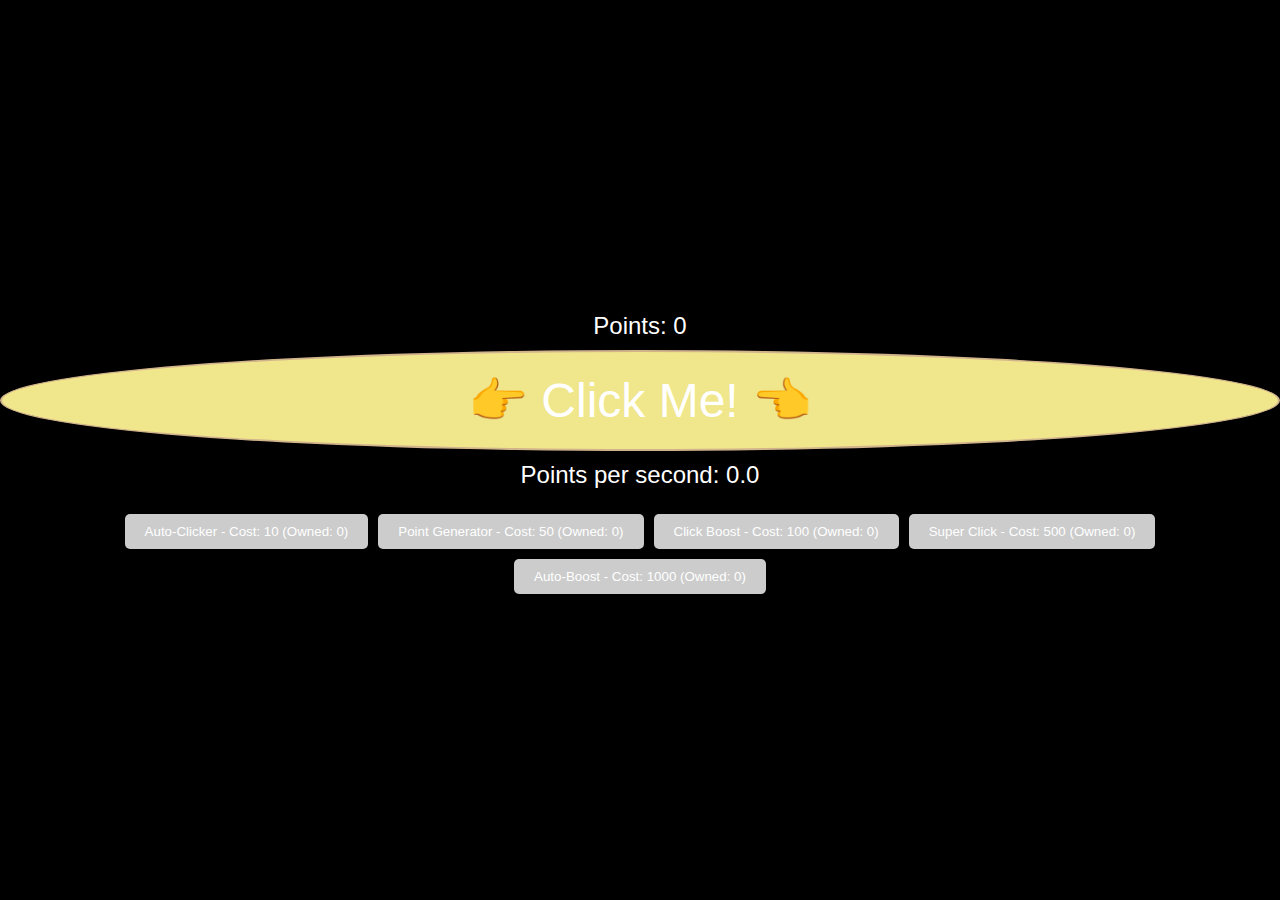
==== index.html @ abd7efcc "Update index.html" ====
<!DOCTYPE html>
<html lang="en">
<head>
    <meta charset="UTF-8">
    <meta name="viewport" content="width=device-width, initial-scale=1.0">
    <title>Button Clicker</title>
    <link rel="stylesheet" href="styles.css">
</head>
<body>
    <div id="game-container">
        <div id="score-display">Points: 0</div>
        <div id="button" onclick="clickButton()">👉 Click Me! 👈</div>
        <div id="per-second">Points per second: 0</div>
        <div id="upgrade-container"></div>
    </div>
    <script src="script.js"></script>
</body>
</html>
---- styles.css ----
body {
    margin: 0;
    padding: 0;
    font-family: 'Arial', sans-serif;
    background-color: black;
    color: white;
    display: flex;
    justify-content: center;
    align-items: center;
    height: 100vh;
    overflow: hidden;
}

#game-container {
    text-align: center;
}

#score-display, #per-second {
    font-size: 1.5rem;
    margin: 10px 0;
}

#button {
    font-size: 3rem;
    padding: 20px 40px;
    background-color: #f0e68c;
    border: 2px solid #d2b48c;
    border-radius: 50%;
    cursor: pointer;
    user-select: none;
    transition: transform 0.1s;
}

#button:active {
    transform: scale(0.95);
}

#upgrade-container {
    margin-top: 20px;
}

.upgrade-btn {
    display: inline-block;
    padding: 10px 20px;
    margin: 5px;
    background-color: #4CAF50;
    border: none;
    border-radius: 5px;
    color: white;
    cursor: pointer;
    transition: background-color 0.3s;
}

.upgrade-btn:hover {
    background-color: #45a049;
}

.upgrade-btn:disabled {
    background-color: #cccccc;
    cursor: not-allowed;
}

@media (max-width: 768px) {
    #button {
        font-size: 2rem;
        padding: 15px 30px;
    }

    #score-display, #per-second {
        font-size: 1.2rem;
    }

    .upgrade-btn {
        padding: 8px 15px;
        font-size: 0.9rem;
    }
}
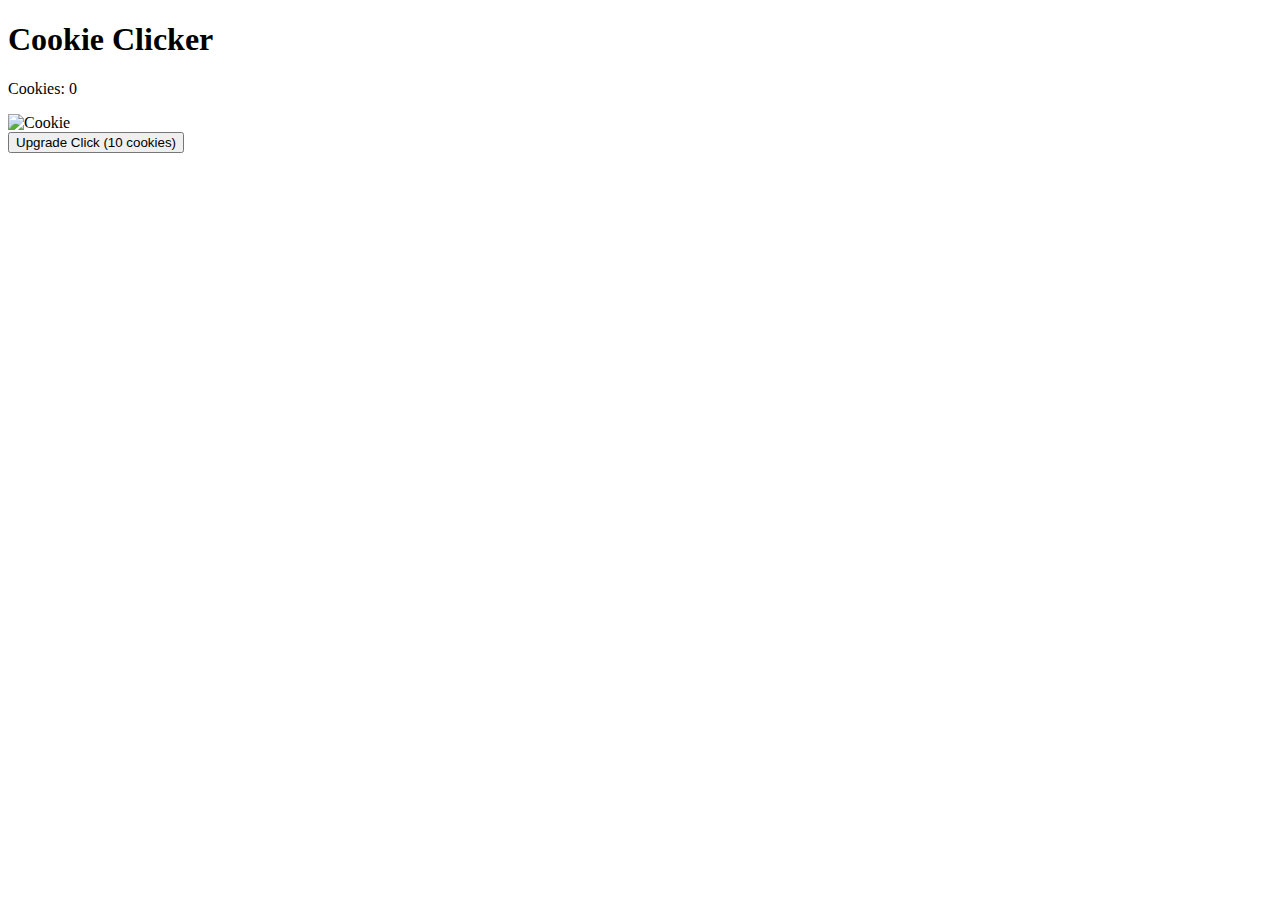
==== commit 0bb79d72: "Update index.html" ====
--- a/index.html
+++ b/index.html
@@ -2,17 +2,18 @@
 <html lang="en">
 <head>
     <meta charset="UTF-8">
-    <meta name="viewport" content="width=device-width, initial-scale=1.0">
-    <title>Button Clicker</title>
-    <link rel="stylesheet" href="styles.css">
+    <title>Cookie Clicker Concept</title>
+    <link rel="stylesheet" href="style.css">
 </head>
 <body>
-    <div id="game-container">
-        <div id="score-display">Points: 0</div>
-        <div id="button" onclick="clickButton()">👉 Click Me! 👈</div>
-        <div id="per-second">Points per second: 0</div>
-        <div id="upgrade-container"></div>
+    <div id="game">
+        <h1>Cookie Clicker</h1>
+        <p>Cookies: <span id="cookie-counter">0</span></p>
+        <img id="cookie" src="img/cookie.png" alt="Cookie" width="200">
+        <div id="store">
+            <button id="upgrade-click">Upgrade Click (10 cookies)</button>
+        </div>
     </div>
-    <script src="script.js"></script>
+    <script src="main.js"></script>
 </body>
 </html>
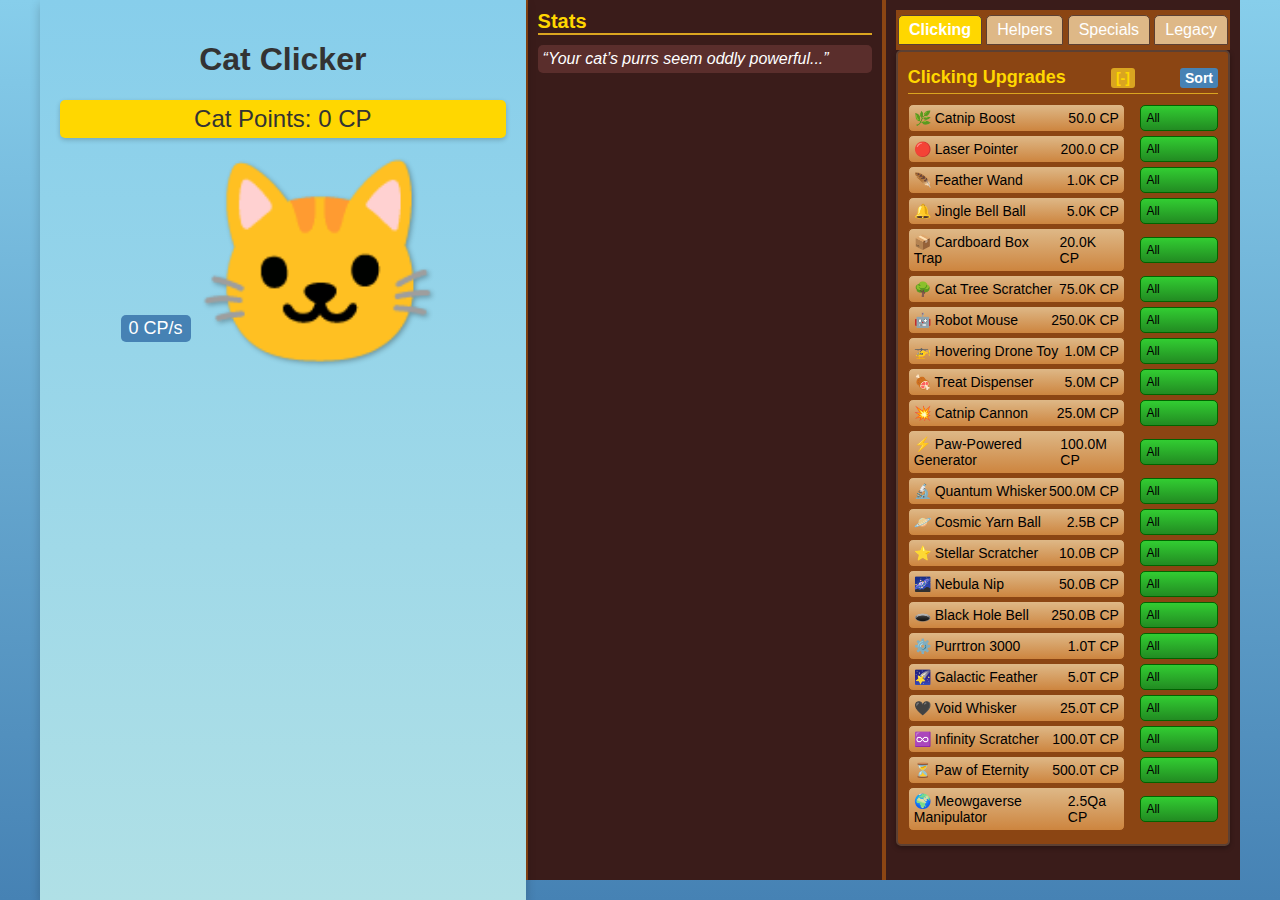
==== commit ec194dd8: "Update index.html" ====
--- a/index.html
+++ b/index.html
@@ -2,18 +2,633 @@
 <html lang="en">
 <head>
     <meta charset="UTF-8">
-    <title>Cookie Clicker Concept</title>
-    <link rel="stylesheet" href="style.css">
+    <meta name="viewport" content="width=device-width, initial-scale=1.0">
+    <title>Cat Clicker</title>
+    <style>
+        body {
+            font-family: 'Comic Sans MS', 'Chalkboard SE', 'Arial', sans-serif;
+            margin: 0;
+            padding: 0;
+            background: linear-gradient(to bottom, #87CEEB, #4682B4);
+            color: #333;
+            display: flex;
+            justify-content: center;
+            min-height: 100vh;
+            user-select: none;
+            -webkit-user-select: none;
+            -moz-user-select: none;
+            -ms-user-select: none;
+        }
+        #container {
+            display: flex;
+            max-width: 1200px;
+            width: 100%;
+            background: url('data:image/svg+xml;utf8,<svg xmlns="http://www.w3.org/2000/svg" viewBox="0 0 100 100"><line x1="0" y1="0" x2="0" y2="100" stroke="%23466D87" stroke-width="5"/><line x1="10" y1="0" x2="10" y2="100" stroke="%23466D87" stroke-width="5"/></svg>') repeat-y;
+            background-size: 20px;
+        }
+        #cat-area {
+            position: sticky;
+            top: 0;
+            width: 40%;
+            text-align: center;
+            padding: 20px;
+            background: linear-gradient(to bottom, #87CEEB, #B0E0E6);
+            box-shadow: 0 4px 10px rgba(0, 0, 0, 0.2);
+            z-index: 1;
+        }
+        #cat {
+            font-size: 200px;
+            cursor: pointer;
+            transition: transform 0.1s;
+            display: inline-block;
+            text-shadow: 2px 2px 5px rgba(0, 0, 0, 0.3);
+        }
+        #cat:active { transform: scale(0.95); }
+        #cp-counter {
+            font-size: 24px;
+            margin: 10px 0;
+            background: #FFD700;
+            padding: 5px 10px;
+            border-radius: 5px;
+            box-shadow: 0 2px 5px rgba(0, 0, 0, 0.2);
+        }
+        #cps-display {
+            font-size: 18px;
+            color: #fff;
+            background: #4682B4;
+            padding: 3px 8px;
+            border-radius: 5px;
+            display: inline-block;
+        }
+        #middle-section {
+            width: 30%;
+            padding: 10px;
+            background: #3A1C1A;
+            color: #fff;
+            border-left: 2px solid #8B4513;
+            border-right: 2px solid #8B4513;
+            height: calc(100vh - 40px);
+            overflow-y: auto;
+        }
+        #middle-section h2 {
+            font-size: 20px;
+            margin: 0 0 10px;
+            border-bottom: 2px solid #DAA520;
+            color: #FFD700;
+        }
+        #story-log {
+            font-style: italic;
+            margin-top: 10px;
+            background: #5A2E2C;
+            padding: 5px;
+            border-radius: 5px;
+        }
+        #panels {
+            width: 30%;
+            padding: 10px;
+            background: #3A1C1A;
+            color: #fff;
+            border-left: 2px solid #8B4513;
+            height: calc(100vh - 40px);
+            overflow-y: auto;
+        }
+        #tabs {
+            display: flex;
+            justify-content: space-around;
+            background: #8B4513;
+            padding: 5px 0;
+            position: sticky;
+            top: 0;
+            z-index: 2;
+        }
+        .tab {
+            padding: 5px 10px;
+            background: #DEB887;
+            border: 1px solid #5C4033;
+            border-radius: 5px 5px 0 0;
+            cursor: pointer;
+            transition: background 0.3s;
+            position: relative;
+        }
+        .tab:hover { background: #FFD700; }
+        .tab.active { background: #FFD700; font-weight: bold; }
+        .notification {
+            position: absolute;
+            top: -5px;
+            right: -5px;
+            width: 10px;
+            height: 10px;
+            background: red;
+            border-radius: 50%;
+            display: none;
+        }
+        .tab.has-notification .notification { display: block; }
+        .panel {
+            background: #8B4513;
+            border: 2px solid #5C4033;
+            border-radius: 5px;
+            padding: 10px;
+            margin-bottom: 10px;
+            box-shadow: 0 2px 5px rgba(0, 0, 0, 0.3);
+            display: block;
+        }
+        .panel.hidden { display: none; }
+        @media (max-width: 600px) {
+            .panel {
+                height: 150px; /* Match Legacy panel size on mobile */
+                overflow-y: auto;
+            }
+            button { font-size: 12px; } /* Smaller font for compact layout */
+            .upgrade-all-btn { font-size: 10px; } /* Smaller font for compact layout */
+            #cat { font-size: 150px; }
+            #container { flex-direction: column; }
+            #cat-area, #middle-section, #panels { width: 100%; height: auto; }
+            #tabs { flex-wrap: wrap; }
+            .tab { font-size: 12px; padding: 3px 5px; }
+        }
+        .panel h2 {
+            margin: 0 0 10px;
+            font-size: 18px;
+            color: #FFD700;
+            border-bottom: 1px solid #DAA520;
+            display: flex;
+            justify-content: space-between;
+            align-items: center;
+            position: sticky;
+            top: 40px; /* Adjust for tabs */
+            background: #8B4513;
+            padding: 5px 0;
+            z-index: 1;
+        }
+        .toggle-btn {
+            cursor: pointer;
+            background: #DAA520;
+            padding: 2px 5px;
+            border-radius: 3px;
+            font-size: 14px;
+        }
+        .sort-btn {
+            cursor: pointer;
+            background: #4682B4;
+            color: #fff;
+            padding: 2px 5px;
+            border-radius: 3px;
+            font-size: 14px;
+        }
+        .upgrade-row {
+            display: flex;
+            justify-content: space-between;
+            align-items: center;
+            margin: 3px 0;
+        }
+        button {
+            width: 70%;
+            padding: 5px;
+            background: linear-gradient(to bottom, #DEB887, #CD853F);
+            border: 1px solid #8B4513;
+            cursor: pointer;
+            font-size: 14px;
+            text-align: left;
+            border-radius: 5px;
+            display: flex;
+            justify-content: space-between;
+            transition: background 0.3s, border 0.3s;
+        }
+        button:hover { background: linear-gradient(to bottom, #FFD700, #DAA520); }
+        button:disabled {
+            background: #8B5F45;
+            cursor: not-allowed;
+            opacity: 0.6;
+        }
+        button.affordable { border: 2px solid #32CD32; }
+        .upgrade-all-btn {
+            width: 25%;
+            padding: 5px;
+            background: linear-gradient(to bottom, #32CD32, #228B22);
+            border: 1px solid #006400;
+            cursor: pointer;
+            font-size: 12px;
+            border-radius: 5px;
+            transition: background 0.3s;
+        }
+        .upgrade-all-btn:hover { background: linear-gradient(to bottom, #3CB371, #2E8B57); }
+        .upgrade-all-btn:disabled {
+            background: #556B2F;
+            cursor: not-allowed;
+            opacity: 0.6;
+        }
+    </style>
 </head>
 <body>
-    <div id="game">
-        <h1>Cookie Clicker</h1>
-        <p>Cookies: <span id="cookie-counter">0</span></p>
-        <img id="cookie" src="img/cookie.png" alt="Cookie" width="200">
-        <div id="store">
-            <button id="upgrade-click">Upgrade Click (10 cookies)</button>
+    <div id="container">
+        <div id="cat-area">
+            <h1>Cat Clicker</h1>
+            <div id="cp-counter">Cat Points: 0 CP</div>
+            <div id="cps-display">0 CP/s</div>
+            <span id="cat">🐱</span>
+        </div>
+        <div id="middle-section">
+            <h2>Stats</h2>
+            <div id="story-log">“Your cat’s purrs seem oddly powerful...”</div>
+        </div>
+        <div id="panels">
+            <div id="tabs">
+                <div class="tab active" onclick="showPanel('click-upgrades')">
+                    Clicking <span class="notification" id="click-notif"></span>
+                </div>
+                <div class="tab" onclick="showPanel('helpers')">
+                    Helpers <span class="notification" id="helper-notif"></span>
+                </div>
+                <div class="tab" onclick="showPanel('specials')">
+                    Specials <span class="notification" id="special-notif"></span>
+                </div>
+                <div class="tab" onclick="showPanel('legacy')">
+                    Legacy <span class="notification" id="legacy-notif"></span>
+                </div>
+            </div>
+            <div class="panel" id="click-upgrades">
+                <h2>Clicking Upgrades <span class="toggle-btn" onclick="toggleSection('click-upgrades')">[-]</span> <span class="sort-btn" onclick="sortClickUpgrades()">Sort</span></h2>
+                <div class="upgrade-list" id="click-upgrades-list">
+                    <!-- Populated by JS -->
+                </div>
+            </div>
+            <div class="panel hidden" id="helpers">
+                <h2>Cat Helpers <span class="toggle-btn" onclick="toggleSection('helpers')">[-]</span> <span class="sort-btn" onclick="sortHelpers()">Sort</span></h2>
+                <div class="upgrade-list" id="helpers-list">
+                    <!-- Populated by JS -->
+                </div>
+            </div>
+            <div class="panel hidden" id="specials">
+                <h2>Special Upgrades <span class="toggle-btn" onclick="toggleSection('specials')">[-]</span> <span class="sort-btn" onclick="sortSpecials()">Sort</span></h2>
+                <div class="upgrade-list" id="specials-list">
+                    <!-- Populated by JS -->
+                </div>
+            </div>
+            <div class="panel hidden" id="legacy">
+                <h2>Catnip Legacy</h2>
+                <button id="reset-btn">Reset (10K CP)</button>
+                <p id="breed-info">Breed: Tabby (+1% CP)</p>
+                <p id="reset-count">Resets: 0</p>
+            </div>
         </div>
     </div>
-    <script src="main.js"></script>
+
+    <script>
+        // Game State
+        let cp = 0, cpPerClick = 1, cpPerSecond = 0, resets = 0, legacyMultiplier = 1, breeds = ['Tabby'];
+        const colors = ['#000000', '#ff0000', '#00ff00', '#0000ff', '#ff00ff', '#00ffff', '#ffff00', '#ff8000', '#8000ff'];
+        const prefixes = [
+            { name: '', value: 1 },
+            { name: 'K', value: 1e3 },
+            { name: 'M', value: 1e6 },
+            { name: 'B', value: 1e9 },
+            { name: 'T', value: 1e12 },
+            { name: 'Qa', value: 1e15 },
+            { name: 'Qi', value: 1e18 },
+            { name: 'Sx', value: 1e21 },
+            { name: 'Sp', value: 1e24 },
+            { name: 'Oc', value: 1e27 },
+            { name: 'No', value: 1e30 },
+            { name: 'Dc', value: 1e33 },
+            { name: 'Ud', value: 1e36 },
+            { name: 'Dd', value: 1e39 },
+            { name: 'Td', value: 1e42 },
+            { name: 'Qad', value: 1e45 },
+            { name: 'Qid', value: 1e48 },
+            { name: 'Sxd', value: 1e51 },
+            { name: 'Spd', value: 1e54 },
+            { name: 'Ocd', value: 1e57 },
+            { name: 'Nod', value: 1e60 },
+            { name: 'Vg', value: 1e63 },
+            { name: 'Uvg', value: 1e66 },
+            { name: 'Dvg', value: 1e69 },
+            { name: 'Tvg', value: 1e72 },
+            { name: 'Qavg', value: 1e75 },
+            { name: 'Qivg', value: 1e78 },
+            { name: 'Sxvg', value: 1e81 },
+            { name: 'Spvg', value: 1e84 },
+            { name: 'Ocvg', value: 1e87 },
+            { name: 'Novg', value: 1e90 },
+            { name: 'Tng', value: 1e93 },
+            { name: 'Qatng', value: 1e96 },
+            { name: 'Qitng', value: 1e99 },
+            { name: 'Sxtng', value: 1e102 },
+            { name: 'Sptng', value: 1e105 },
+            { name: 'Octng', value: 1e108 },
+            { name: 'Notng', value: 1e111 },
+            { name: 'Cent', value: 1e114 },
+            { name: 'Decent', value: 1e117 },
+            { name: 'Novdec', value: 1e120 }
+        ];
+
+        // Data Structures with Initial Costs and Icons
+        const clickUpgrades = [
+            { name: 'Catnip Boost', baseCost: 50, cost: 50, boost: 1, owned: 0, icon: '🌿' },
+            { name: 'Laser Pointer', baseCost: 200, cost: 200, boost: 5, owned: 0, icon: '🔴' },
+            { name: 'Feather Wand', baseCost: 1000, cost: 1000, boost: 20, owned: 0, icon: '🪶' },
+            { name: 'Jingle Bell Ball', baseCost: 5000, cost: 5000, boost: 50, owned: 0, icon: '🔔' },
+            { name: 'Cardboard Box Trap', baseCost: 20000, cost: 20000, boost: 100, owned: 0, icon: '📦' },
+            { name: 'Cat Tree Scratcher', baseCost: 75000, cost: 75000, boost: 250, owned: 0, icon: '🌳' },
+            { name: 'Robot Mouse', baseCost: 250000, cost: 250000, boost: 500, owned: 0, icon: '🤖' },
+            { name: 'Hovering Drone Toy', baseCost: 1000000, cost: 1000000, boost: 1000, owned: 0, icon: '🚁' },
+            { name: 'Treat Dispenser', baseCost: 5000000, cost: 5000000, boost: 2500, owned: 0, icon: '🍖' },
+            { name: 'Catnip Cannon', baseCost: 25000000, cost: 25000000, boost: 10000, owned: 0, icon: '💥' },
+            { name: 'Paw-Powered Generator', baseCost: 100000000, cost: 100000000, boost: 50000, owned: 0, icon: '⚡' },
+            { name: 'Quantum Whisker', baseCost: 500000000, cost: 500000000, boost: 250000, owned: 0, icon: '🔬' },
+            { name: 'Cosmic Yarn Ball', baseCost: 2500000000, cost: 2500000000, boost: 1000000, owned: 0, icon: '🪐' },
+            { name: 'Stellar Scratcher', baseCost: 10000000000, cost: 10000000000, boost: 5000000, owned: 0, icon: '⭐' },
+            { name: 'Nebula Nip', baseCost: 50000000000, cost: 50000000000, boost: 25000000, owned: 0, icon: '🌌' },
+            { name: 'Black Hole Bell', baseCost: 250000000000, cost: 250000000000, boost: 100000000, owned: 0, icon: '🕳️' },
+            { name: 'Purrtron 3000', baseCost: 1000000000000, cost: 1000000000000, boost: 500000000, owned: 0, icon: '⚙️' },
+            { name: 'Galactic Feather', baseCost: 5000000000000, cost: 5000000000000, boost: 2500000000, owned: 0, icon: '🌠' },
+            { name: 'Void Whisker', baseCost: 25000000000000, cost: 25000000000000, boost: 10000000000, owned: 0, icon: '🖤' },
+            { name: 'Infinity Scratcher', baseCost: 100000000000000, cost: 100000000000000, boost: 50000000000, owned: 0, icon: '♾️' },
+            { name: 'Paw of Eternity', baseCost: 500000000000000, cost: 500000000000000, boost: 250000000000, owned: 0, icon: '⏳' },
+            { name: 'Meowgaverse Manipulator', baseCost: 2500000000000000, cost: 2500000000000000, boost: 1000000000000, owned: 0, icon: '🌍' }
+        ];
+        const helpers = [
+            { name: 'Kitten', baseCost: 100, cost: 100, cps: 1, owned: 0, icon: '🐾' },
+            { name: 'Stray Cat', baseCost: 500, cost: 500, cps: 5, owned: 0, icon: '🐱' },
+            { name: 'Cat Tower', baseCost: 2500, cost: 2500, cps: 25, owned: 0, icon: '🏰' },
+            { name: 'Cat Cafe', baseCost: 10000, cost: 10000, cps: 100, owned: 0, icon: '☕' },
+            { name: 'Feline Army', baseCost: 50000, cost: 50000, cps: 500, owned: 0, icon: '🐯' },
+            { name: 'Cat Shelter', baseCost: 200000, cost: 200000, cps: 2000, owned: 0, icon: '🏠' },
+            { name: 'Kitty Daycare', baseCost: 1000000, cost: 1000000, cps: 10000, owned: 0, icon: '🍼' },
+            { name: 'Catnip Farm', baseCost: 5000000, cost: 5000000, cps: 50000, owned: 0, icon: '🌾' },
+            { name: 'Feline Metropolis', baseCost: 25000000, cost: 25000000, cps: 250000, owned: 0, icon: '🏙️' },
+            { name: 'Cat Planet', baseCost: 100000000, cost: 100000000, cps: 1000000, owned: 0, icon: '🪐' },
+            { name: 'Cat Moon Base', baseCost: 500000000, cost: 500000000, cps: 5000000, owned: 0, icon: '🌙' },
+            { name: 'Interstellar Cat Fleet', baseCost: 2500000000, cost: 2500000000, cps: 25000000, owned: 0, icon: '🚀' },
+            { name: 'Galactic Cat Empire', baseCost: 10000000000, cost: 10000000000, cps: 100000000, owned: 0, icon: '👑' },
+            { name: 'Multiverse Cat Nexus', baseCost: 50000000000, cost: 50000000000, cps: 500000000, owned: 0, icon: '🌐' },
+            { name: 'Omnipotent Cat God', baseCost: 250000000000, cost: 250000000000, cps: 2500000000, owned: 0, icon: '🙏' },
+            { name: 'Quantum Cat Colony', baseCost: 1000000000000, cost: 1000000000000, cps: 10000000000, owned: 0, icon: '🔬' },
+            { name: 'Paw Nebula', baseCost: 5000000000000, cost: 5000000000000, cps: 50000000000, owned: 0, icon: '🌌' },
+            { name: 'Eternal Cat Void', baseCost: 25000000000000, cost: 25000000000000, cps: 250000000000, owned: 0, icon: '🖤' },
+            { name: 'Cosmic Cat Hierarchy', baseCost: 100000000000000, cost: 100000000000000, cps: 1000000000000, owned: 0, icon: '🌟' },
+            { name: 'Omni-Meow Overlords', baseCost: 500000000000000, cost: 500000000000000, cps: 5000000000000, owned: 0, icon: '👽' },
+            { name: 'Purrfinity Guardians', baseCost: 2500000000000000, cost: 2500000000000000, cps: 25000000000000, owned: 0, icon: '🛡️' },
+            { name: 'Clawsome Legion', baseCost: 10000000000000000, cost: 10000000000000000, cps: 100000000000000, owned: 0, icon: '⚔️' },
+            { name: 'Meowgaverse Monarchs', baseCost: 50000000000000000, cost: 50000000000000000, cps: 500000000000000, owned: 0, icon: '👑' },
+            { name: 'Felinefinity Sentinels', baseCost: 250000000000000000, cost: 250000000000000000, cps: 2500000000000000, owned: 0, icon: '🛡️' },
+            { name: 'Pawtacular Titans', baseCost: 1000000000000000000, cost: 1000000000000000000, cps: 10000000000000000, owned: 0, icon: '💪' }
+        ];
+        const specials = [
+            { name: 'Purr Multiplier', baseCost: 10000, cost: 10000, effect: () => legacyMultiplier *= 2, once: true, owned: false, icon: '🐾' },
+            { name: 'Whisker Luck', baseCost: 25000, cost: 25000, effect: () => Math.random() < 0.05 && (cp += cpPerClick * 2), once: false, owned: false, icon: '🍀' },
+            { name: 'Catnip Frenzy', baseCost: 100000, cost: 100000, effect: () => { let boost = setInterval(() => cp += cpPerClick * 10, 100); setTimeout(() => clearInterval(boost), 30000); }, once: true, owned: false, icon: '🌿' },
+            { name: 'Feline Aura', baseCost: 50000, cost: 50000, effect: () => cpPerSecond *= 1.1, once: true, owned: false, icon: '✨' },
+            { name: 'Nine Lives', baseCost: 250000, cost: 250000, effect: () => Math.random() < 0.01 && (cp += cpPerClick * 8), once: false, owned: false, icon: '💖' },
+            { name: 'Cat Whisperer', baseCost: 1000000, cost: 1000000, effect: () => cpPerClick += cpPerSecond * 0.5, once: true, owned: false, icon: '👂' },
+            { name: 'Paw-some Efficiency', baseCost: 5000000, cost: 5000000, effect: () => cpPerSecond *= 1.25, once: true, owned: false, icon: '⚡' },
+            { name: 'Golden Fur', baseCost: 10000000, cost: 10000000, effect: () => Math.random() < 0.001 && (cp += cpPerSecond * 3600), once: false, owned: false, icon: '🏆' },
+            { name: 'Hyper Purr', baseCost: 50000000, cost: 50000000, effect: () => { let boost = setInterval(() => cp += cpPerSecond * 2, 1000); setTimeout(() => clearInterval(boost), 60000); }, once: true, owned: false, icon: '🚀' },
+            { name: 'Temporal Catnip', baseCost: 250000000, cost: 250000000, effect: () => { let boost = setInterval(() => cp += cpPerSecond, 1000); setTimeout(() => clearInterval(boost), 600000); }, once: true, owned: false, icon: '⏳' },
+            { name: 'Quantum Paws', baseCost: 1000000000, cost: 1000000000, effect: () => Math.random() < 0.02 && (cp += cpPerSecond * 10), once: false, owned: false, icon: '🔬' },
+            { name: 'Celestial Claws', baseCost: 5000000000, cost: 5000000000, effect: () => cpPerClick *= 1.5, once: true, owned: false, icon: '🌟' },
+            { name: 'Omniversal Meow', baseCost: 25000000000, cost: 25000000000, effect: () => Math.random() < 0.0001 && (cp += cpPerClick * 999), once: false, owned: false, icon: '🌌' },
+            { name: 'Purrfect Harmony', baseCost: 100000000000, cost: 100000000000, effect: () => cpPerSecond *= 1 + (helpers.reduce((a, h) => a + h.owned, 0) * 0.0015), once: true, owned: false, icon: '🎶' },
+            { name: 'Claw of Destiny', baseCost: 500000000000, cost: 500000000000, effect: () => { let boost = setInterval(() => cp += cpPerClick * 4, 100); setTimeout(() => clearInterval(boost), 60000); }, once: true, owned: false, icon: '⚔️' }
+        ];
+        const breedBonuses = {
+            'Tabby': () => legacyMultiplier *= 1.01,
+            'Siamese': () => cpPerClick *= 1.02,
+            'Persian': () => cpPerSecond *= 1.03,
+            'Maine Coon': () => Math.random() < 0.05 && (cp += cpPerSecond * 3600),
+            'Sphynx': () => Math.random() < 0.01 && (cp += cpPerClick),
+            'Bengal': () => cpPerClick *= 1.1,
+            'Ragdoll': () => cpPerSecond *= 1 + (helpers.reduce((a, h) => a + h.owned, 0) * 0.0002),
+            'Abyssinian': () => clickUpgrades.forEach(u => u.cost *= 0.99),
+            'Scottish Fold': () => legacyMultiplier *= 1.05,
+            'Norwegian Forest': () => legacyMultiplier *= 1 + (resets * 0.03)
+        };
+
+        // DOM Elements
+        const cat = document.getElementById('cat');
+        const cpCounter = document.getElementById('cp-counter');
+        const cpsDisplay = document.getElementById('cps-display');
+        const storyLog = document.getElementById('story-log');
+        const clickPanel = document.getElementById('click-upgrades');
+        const helperPanel = document.getElementById('helpers');
+        const specialPanel = document.getElementById('specials');
+        const resetBtn = document.getElementById('reset-btn');
+        const breedInfo = document.getElementById('breed-info');
+        const resetCount = document.getElementById('reset-count');
+        const clickUpgradesList = document.getElementById('click-upgrades-list');
+        const helpersList = document.getElementById('helpers-list');
+        const specialsList = document.getElementById('specials-list');
+        const clickNotif = document.getElementById('click-notif');
+        const helperNotif = document.getElementById('helper-notif');
+        const specialNotif = document.getElementById('special-notif');
+        const legacyNotif = document.getElementById('legacy-notif');
+
+        // Functions
+        function formatCP(num) {
+            for (let i = prefixes.length - 1; i >= 0; i--) {
+                if (num >= prefixes[i].value) {
+                    return (num / prefixes[i].value).toFixed(1) + prefixes[i].name;
+                }
+            }
+            return num.toFixed(0);
+        }
+
+        function updateNotifications() {
+            const hasClickUpgrade = clickUpgrades.some(u => cp >= u.cost && u.owned < 100); // Cap at 100 for balance
+            const hasHelper = helpers.some(h => cp >= h.cost && h.owned < 100); // Cap at 100 for balance
+            const hasSpecial = specials.some(s => cp >= s.cost && (!s.once || !s.owned));
+            const canReset = cp >= (10000 * Math.pow(10, resets)); // Updated reset cost
+            clickPanel.classList.toggle('has-notification', hasClickUpgrade);
+            helperPanel.classList.toggle('has-notification', hasHelper);
+            specialPanel.classList.toggle('has-notification', hasSpecial);
+            legacyPanel.classList.toggle('has-notification', canReset);
+        }
+
+        function updateDisplay() {
+            cpCounter.textContent = `Cat Points: ${formatCP(cp)} CP`;
+            cpsDisplay.textContent = `${formatCP(cpPerSecond)} CP/s`;
+            resetBtn.textContent = `Reset (${formatCP(10000 * Math.pow(10, resets))} CP)`; // Updated reset cost
+            resetCount.textContent = `Resets: ${resets}`;
+            breedInfo.textContent = `Breed: ${breeds[breeds.length - 1]} (${breeds.length > 1 ? '+Unique Bonus' : '+1% CP'})`;
+            cat.style.color = colors[resets % colors.length];
+            populatePanels();
+            updateNotifications();
+        }
+
+        function populatePanels() {
+            clickUpgradesList.innerHTML = clickUpgrades.map(u =>
+                `<div class="upgrade-row"><button class="${cp >= u.cost ? 'affordable' : ''}" onclick="buyClickUpgrade('${u.name}')">${u.icon} ${u.name} <span>${formatCP(u.cost)} CP</span></button>` +
+                `<button class="upgrade-all-btn" onclick="buyAllClickUpgrade('${u.name}')">All</button></div>`
+            ).join('');
+            helpersList.innerHTML = helpers.map(h =>
+                `<div class="upgrade-row"><button class="${cp >= h.cost ? 'affordable' : ''}" onclick="buyHelper('${h.name}')">${h.icon} ${h.name} <span>${formatCP(h.cost)} CP</span></button>` +
+                `<button class="upgrade-all-btn" onclick="buyAllHelper('${h.name}')">All</button></div>`
+            ).join('');
+            specialsList.innerHTML = specials.map(s =>
+                `<div class="upgrade-row"><button class="${cp >= s.cost ? 'affordable' : ''}" onclick="buySpecial('${s.name}')" ${s.owned && s.once ? 'disabled' : ''}>${s.icon} ${s.name} <span>${formatCP(s.cost)} CP</span></button>` +
+                `<button class="upgrade-all-btn" onclick="buyAllSpecial('${s.name}')" ${s.owned && s.once ? 'disabled' : ''}>All</button></div>`
+            ).join('');
+        }
+
+        function buyClickUpgrade(name) {
+            const upgrade = clickUpgrades.find(u => u.name === name);
+            if (cp >= upgrade.cost) {
+                cp -= upgrade.cost;
+                cpPerClick += upgrade.boost;
+                upgrade.owned++;
+                upgrade.cost = upgrade.baseCost * Math.pow(1.15, upgrade.owned);
+                updateDisplay();
+            }
+        }
+
+        function buyAllClickUpgrade(name) {
+            const upgrade = clickUpgrades.find(u => u.name === name);
+            let count = 0;
+            while (cp >= upgrade.cost && count < 100 - upgrade.owned) { // Cap at 100
+                cp -= upgrade.cost;
+                cpPerClick += upgrade.boost;
+                upgrade.owned++;
+                upgrade.cost = upgrade.baseCost * Math.pow(1.15, upgrade.owned);
+                count++;
+            }
+            if (count > 0) updateDisplay();
+        }
+
+        function buyHelper(name) {
+            const helper = helpers.find(h => h.name === name);
+            if (cp >= helper.cost) {
+                cp -= helper.cost;
+                cpPerSecond += helper.cps;
+                helper.owned++;
+                helper.cost = helper.baseCost * Math.pow(1.15, helper.owned);
+                updateDisplay();
+            }
+        }
+
+        function buyAllHelper(name) {
+            const helper = helpers.find(h => h.name === name);
+            let count = 0;
+            while (cp >= helper.cost && count < 100 - helper.owned) { // Cap at 100
+                cp -= helper.cost;
+                cpPerSecond += helper.cps;
+                helper.owned++;
+                helper.cost = helper.baseCost * Math.pow(1.15, helper.owned);
+                count++;
+            }
+            if (count > 0) updateDisplay();
+        }
+
+        function buySpecial(name) {
+            const special = specials.find(s => s.name === name);
+            if (cp >= special.cost && (!special.once || !special.owned)) {
+                cp -= special.cost;
+                special.effect();
+                special.owned = true;
+                special.cost = special.baseCost * Math.pow(1.15, special.owned ? 1 : 0);
+                updateDisplay();
+            }
+        }
+
+        function buyAllSpecial(name) {
+            const special = specials.find(s => s.name === name);
+            let count = 0;
+            while (cp >= special.cost && (!special.once || !special.owned)) {
+                cp -= special.cost;
+                special.effect();
+                special.owned = true;
+                special.cost = special.baseCost * Math.pow(1.15, special.owned ? 1 : 0);
+                count++;
+                if (special.once) break;
+            }
+            if (count > 0) updateDisplay();
+        }
+
+        function resetGame() {
+            const resetCost = 10000 * Math.pow(10, resets); // Increased difficulty
+            if (cp >= resetCost) {
+                const cpBeforeReset = cp;
+                resets++;
+                cp = 0;
+                cpPerClick = 1;
+                cpPerSecond = 0;
+                clickUpgrades.forEach(u => { u.owned = 0; u.cost = u.baseCost; });
+                helpers.forEach(h => { h.owned = 0; h.cost = h.baseCost; });
+                specials.forEach(s => { s.owned = false; s.cost = s.baseCost; });
+                legacyMultiplier *= 1 + (cpBeforeReset / 10000 * 0.01);
+                const newBreed = resets === 1 ? 'Siamese' : resets === 2 ? 'Persian' : resets === 3 ? 'Maine Coon' :
+                                resets === 4 ? 'Sphynx' : resets === 5 ? 'Bengal' : resets === 6 ? 'Ragdoll' :
+                                resets === 7 ? 'Abyssinian' : resets === 8 ? 'Scottish Fold' : resets === 9 ? 'Norwegian Forest' : `Cosmic Cat ${resets}`;
+                breeds.push(newBreed);
+                Object.values(breedBonuses).forEach(b => b());
+                updateStory();
+                updateDisplay();
+            }
+        }
+
+        function updateStory() {
+            if (resets === 0) storyLog.textContent = '“Your cat’s purrs seem oddly powerful...”';
+            else if (resets <= 5) storyLog.textContent = '“Your cats reveal a cosmic destiny...”';
+            else if (resets <= 20) storyLog.textContent = '“The Catnip Nexus calls across galaxies...”';
+            else if (resets <= 50) storyLog.textContent = '“The Dog Dimension falls to your feline might...”';
+            else if (resets <= 100) storyLog.textContent = '“Void Mice tremble before your multiverse empire...”';
+            else storyLog.textContent = '“Purrfinity achieved—reality bends to your cats’ will!”';
+        }
+
+        // Navigation Functions
+        function toggleSection(sectionId) {
+            const panel = document.getElementById(sectionId);
+            const list = panel.querySelector('.upgrade-list');
+            const toggleBtn = panel.querySelector('.toggle-btn');
+            if (list.style.display === 'none') {
+                list.style.display = 'block';
+                toggleBtn.textContent = '[-]';
+            } else {
+                list.style.display = 'none';
+                toggleBtn.textContent = '[+]';
+            }
+        }
+
+        function showPanel(panelId) {
+            const panels = document.querySelectorAll('.panel');
+            const tabs = document.querySelectorAll('.tab');
+            panels.forEach(panel => panel.classList.add('hidden'));
+            tabs.forEach(tab => tab.classList.remove('active'));
+            document.getElementById(panelId).classList.remove('hidden');
+            document.querySelector(`.tab[onclick="showPanel('${panelId}')"]`).classList.add('active');
+            document.getElementById(panelId).scrollIntoView({ behavior: 'smooth' });
+        }
+
+        function sortClickUpgrades() {
+            clickUpgrades.sort((a, b) => a.cost - b.cost);
+            updateDisplay();
+        }
+
+        function sortHelpers() {
+            helpers.sort((a, b) => a.cost - b.cost);
+            updateDisplay();
+        }
+
+        function sortSpecials() {
+            specials.sort((a, b) => a.cost - b.cost);
+            updateDisplay();
+        }
+
+        // Event Listeners
+        cat.addEventListener('click', () => {
+            cp += cpPerClick * legacyMultiplier;
+            updateDisplay();
+            specials.forEach(s => !s.once && s.owned && s.effect());
+        });
+        resetBtn.addEventListener('click', resetGame);
+
+        // Game Loop
+        setInterval(() => {
+            cp += cpPerSecond * legacyMultiplier;
+            updateDisplay();
+        }, 1000);
+
+        // Initial Setup
+        populatePanels();
+        updateDisplay();
+    </script>
 </body>
 </html>
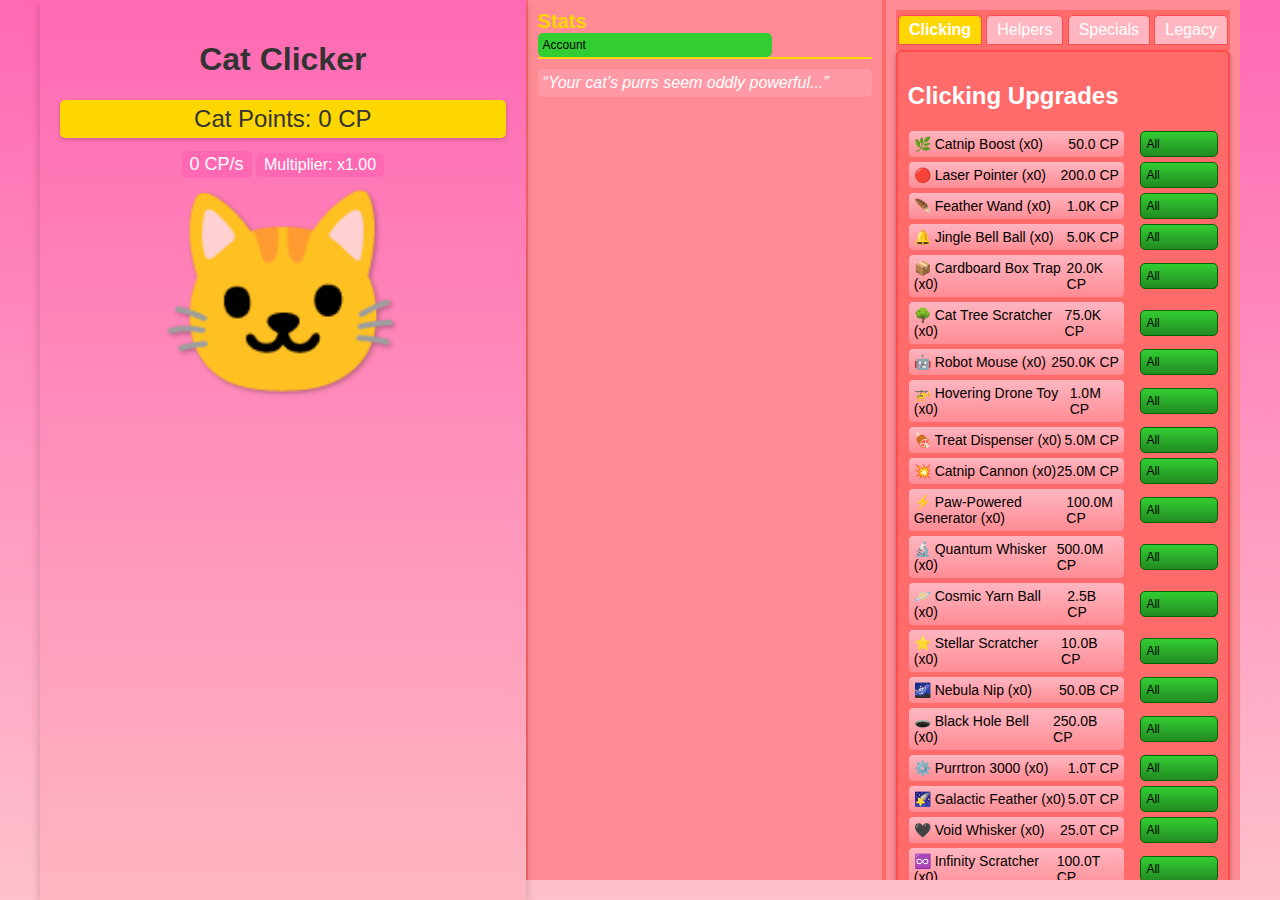
==== commit e62ebba9: "Update index.html" ====
--- a/index.html
+++ b/index.html
@@ -5,11 +5,12 @@
     <meta name="viewport" content="width=device-width, initial-scale=1.0">
     <title>Cat Clicker</title>
     <style>
+        /* General styling for the body */
         body {
             font-family: 'Comic Sans MS', 'Chalkboard SE', 'Arial', sans-serif;
             margin: 0;
             padding: 0;
-            background: linear-gradient(to bottom, #87CEEB, #4682B4);
+            background: linear-gradient(to bottom, #FF69B4, #FFC1CC);
             color: #333;
             display: flex;
             justify-content: center;
@@ -32,7 +33,7 @@
             width: 40%;
             text-align: center;
             padding: 20px;
-            background: linear-gradient(to bottom, #87CEEB, #B0E0E6);
+            background: linear-gradient(to bottom, #FF69B4, #FFB6C1);
             box-shadow: 0 4px 10px rgba(0, 0, 0, 0.2);
             z-index: 1;
         }
@@ -55,47 +56,90 @@
         #cps-display {
             font-size: 18px;
             color: #fff;
-            background: #4682B4;
+            background: #FF69B4;
             padding: 3px 8px;
             border-radius: 5px;
             display: inline-block;
         }
+        #multiplier-display {
+            font-size: 16px;
+            color: #fff;
+            background: #FF69B4;
+            padding: 3px 8px;
+            border-radius: 5px;
+            margin-top: 5px;
+            display: inline-block;
+        }
         #middle-section {
             width: 30%;
             padding: 10px;
-            background: #3A1C1A;
+            background: #FF8C94;
             color: #fff;
-            border-left: 2px solid #8B4513;
-            border-right: 2px solid #8B4513;
+            border-left: 2px solid #FF6A6A;
+            border-right: 2px solid #FF6A6A;
             height: calc(100vh - 40px);
             overflow-y: auto;
         }
         #middle-section h2 {
             font-size: 20px;
             margin: 0 0 10px;
-            border-bottom: 2px solid #DAA520;
+            border-bottom: 2px solid #FFD700;
             color: #FFD700;
+        }
+        #account-btn {
+            padding: 5px;
+            background: #32CD32;
+            border: none;
+            border-radius: 5px;
+            cursor: pointer;
+            font-size: 12px;
+        }
+        #account-btn:hover {
+            background: #3CB371;
+        }
+        #account-panel {
+            display: none;
+            margin-top: 10px;
+        }
+        #account-panel.active {
+            display: block;
+        }
+        #email-input, #password-input {
+            padding: 5px;
+            font-size: 14px;
+            margin-right: 5px;
+        }
+        #save-btn, #load-btn {
+            padding: 5px 10px;
+            background: #32CD32;
+            border: none;
+            border-radius: 5px;
+            cursor: pointer;
+            font-size: 12px;
+        }
+        #save-btn:hover, #load-btn:hover {
+            background: #3CB371;
         }
         #story-log {
             font-style: italic;
             margin-top: 10px;
-            background: #5A2E2C;
+            background: #FF99A6;
             padding: 5px;
             border-radius: 5px;
         }
         #panels {
             width: 30%;
             padding: 10px;
-            background: #3A1C1A;
+            background: #FF8C94;
             color: #fff;
-            border-left: 2px solid #8B4513;
+            border-left: 2px solid #FF6A6A;
             height: calc(100vh - 40px);
             overflow-y: auto;
         }
         #tabs {
             display: flex;
             justify-content: space-around;
-            background: #8B4513;
+            background: #FF6A6A;
             padding: 5px 0;
             position: sticky;
             top: 0;
@@ -103,8 +147,8 @@
         }
         .tab {
             padding: 5px 10px;
-            background: #DEB887;
-            border: 1px solid #5C4033;
+            background: #FFB6C1;
+            border: 1px solid #FF4D4D;
             border-radius: 5px 5px 0 0;
             cursor: pointer;
             transition: background 0.3s;
@@ -115,17 +159,21 @@
         .notification {
             position: absolute;
             top: -5px;
-            right: -5px;
-            width: 10px;
-            height: 10px;
+            right: -10px;
+            width: 20px;
+            height: 20px;
             background: red;
             border-radius: 50%;
+            color: white;
+            text-align: center;
+            font-size: 12px;
+            line-height: 20px;
             display: none;
         }
         .tab.has-notification .notification { display: block; }
         .panel {
-            background: #8B4513;
-            border: 2px solid #5C4033;
+            background: #FF6A6A;
+            border: 2px solid #FF4D4D;
             border-radius: 5px;
             padding: 10px;
             margin-bottom: 10px;
@@ -133,48 +181,6 @@
             display: block;
         }
         .panel.hidden { display: none; }
-        @media (max-width: 600px) {
-            .panel {
-                height: 150px; /* Match Legacy panel size on mobile */
-                overflow-y: auto;
-            }
-            button { font-size: 12px; } /* Smaller font for compact layout */
-            .upgrade-all-btn { font-size: 10px; } /* Smaller font for compact layout */
-            #cat { font-size: 150px; }
-            #container { flex-direction: column; }
-            #cat-area, #middle-section, #panels { width: 100%; height: auto; }
-            #tabs { flex-wrap: wrap; }
-            .tab { font-size: 12px; padding: 3px 5px; }
-        }
-        .panel h2 {
-            margin: 0 0 10px;
-            font-size: 18px;
-            color: #FFD700;
-            border-bottom: 1px solid #DAA520;
-            display: flex;
-            justify-content: space-between;
-            align-items: center;
-            position: sticky;
-            top: 40px; /* Adjust for tabs */
-            background: #8B4513;
-            padding: 5px 0;
-            z-index: 1;
-        }
-        .toggle-btn {
-            cursor: pointer;
-            background: #DAA520;
-            padding: 2px 5px;
-            border-radius: 3px;
-            font-size: 14px;
-        }
-        .sort-btn {
-            cursor: pointer;
-            background: #4682B4;
-            color: #fff;
-            padding: 2px 5px;
-            border-radius: 3px;
-            font-size: 14px;
-        }
         .upgrade-row {
             display: flex;
             justify-content: space-between;
@@ -184,8 +190,8 @@
         button {
             width: 70%;
             padding: 5px;
-            background: linear-gradient(to bottom, #DEB887, #CD853F);
-            border: 1px solid #8B4513;
+            background: linear-gradient(to bottom, #FFB6C1, #FF8C94);
+            border: 1px solid #FF6A6A;
             cursor: pointer;
             font-size: 14px;
             text-align: left;
@@ -194,9 +200,9 @@
             justify-content: space-between;
             transition: background 0.3s, border 0.3s;
         }
-        button:hover { background: linear-gradient(to bottom, #FFD700, #DAA520); }
+        button:hover { background: linear-gradient(to bottom, #FFD700, #FFC1CC); }
         button:disabled {
-            background: #8B5F45;
+            background: #FF9999;
             cursor: not-allowed;
             opacity: 0.6;
         }
@@ -217,6 +223,46 @@
             cursor: not-allowed;
             opacity: 0.6;
         }
+        .rainbow-cat {
+            position: absolute;
+            font-size: 40px;
+            animation: fall 8s linear;
+            cursor: pointer;
+            z-index: 10;
+        }
+        @keyframes fall {
+            0% { top: -50px; }
+            100% { top: 100vh; }
+        }
+        @keyframes rainbow {
+            0% { color: red; }
+            14% { color: orange; }
+            28% { color: yellow; }
+            42% { color: green; }
+            57% { color: blue; }
+            71% { color: indigo; }
+            85% { color: violet; }
+            100% { color: red; }
+        }
+        .rainbow-cat {
+            animation: rainbow 2s infinite;
+        }
+        @media (max-width: 600px) {
+            .panel {
+                height: 150px;
+                overflow-y: auto;
+            }
+            button { font-size: 12px; }
+            .upgrade-all-btn { font-size: 10px; }
+            #cat { font-size: 150px; }
+            #container { flex-direction: column; }
+            #cat-area, #middle-section, #panels { width: 100%; height: auto; }
+            #tabs { display: none; } /* Remove tabs on mobile */
+            .panel.hidden { display: none; } /* Only show active panel */
+            #account-btn { font-size: 10px; padding: 3px; }
+            #email-input, #password-input { font-size: 12px; }
+            #save-btn, #load-btn { font-size: 10px; padding: 3px 8px; }
+        }
     </style>
 </head>
 <body>
@@ -225,10 +271,17 @@
             <h1>Cat Clicker</h1>
             <div id="cp-counter">Cat Points: 0 CP</div>
             <div id="cps-display">0 CP/s</div>
+            <div id="multiplier-display">Multiplier: x1</div>
             <span id="cat">🐱</span>
         </div>
         <div id="middle-section">
-            <h2>Stats</h2>
+            <h2>Stats <button id="account-btn">Account</button></h2>
+            <div id="account-panel">
+                <input type="email" id="email-input" placeholder="Enter email">
+                <input type="password" id="password-input" placeholder="Enter password">
+                <button id="save-btn">Save</button>
+                <button id="load-btn">Load</button>
+            </div>
             <div id="story-log">“Your cat’s purrs seem oddly powerful...”</div>
         </div>
         <div id="panels">
@@ -247,19 +300,19 @@
                 </div>
             </div>
             <div class="panel" id="click-upgrades">
-                <h2>Clicking Upgrades <span class="toggle-btn" onclick="toggleSection('click-upgrades')">[-]</span> <span class="sort-btn" onclick="sortClickUpgrades()">Sort</span></h2>
+                <h2>Clicking Upgrades</h2>
                 <div class="upgrade-list" id="click-upgrades-list">
                     <!-- Populated by JS -->
                 </div>
             </div>
             <div class="panel hidden" id="helpers">
-                <h2>Cat Helpers <span class="toggle-btn" onclick="toggleSection('helpers')">[-]</span> <span class="sort-btn" onclick="sortHelpers()">Sort</span></h2>
+                <h2>Cat Helpers</h2>
                 <div class="upgrade-list" id="helpers-list">
                     <!-- Populated by JS -->
                 </div>
             </div>
             <div class="panel hidden" id="specials">
-                <h2>Special Upgrades <span class="toggle-btn" onclick="toggleSection('specials')">[-]</span> <span class="sort-btn" onclick="sortSpecials()">Sort</span></h2>
+                <h2>Special Upgrades</h2>
                 <div class="upgrade-list" id="specials-list">
                     <!-- Populated by JS -->
                 </div>
@@ -274,7 +327,7 @@
     </div>
 
     <script>
-        // Game State
+        // Game State Variables
         let cp = 0, cpPerClick = 1, cpPerSecond = 0, resets = 0, legacyMultiplier = 1, breeds = ['Tabby'];
         const colors = ['#000000', '#ff0000', '#00ff00', '#0000ff', '#ff00ff', '#00ffff', '#ffff00', '#ff8000', '#8000ff'];
         const prefixes = [
@@ -407,6 +460,7 @@
         const cat = document.getElementById('cat');
         const cpCounter = document.getElementById('cp-counter');
         const cpsDisplay = document.getElementById('cps-display');
+        const multiplierDisplay = document.getElementById('multiplier-display');
         const storyLog = document.getElementById('story-log');
         const clickPanel = document.getElementById('click-upgrades');
         const helperPanel = document.getElementById('helpers');
@@ -421,8 +475,17 @@
         const helperNotif = document.getElementById('helper-notif');
         const specialNotif = document.getElementById('special-notif');
         const legacyNotif = document.getElementById('legacy-notif');
-
-        // Functions
+        const accountBtn = document.getElementById('account-btn');
+        const accountPanel = document.getElementById('account-panel');
+        const emailInput = document.getElementById('email-input');
+        const passwordInput = document.getElementById('password-input');
+        const saveBtn = document.getElementById('save-btn');
+        const loadBtn = document.getElementById('load-btn');
+
+        // Webhook URL for saving/loading progress
+        const WEBHOOK_URL = 'https://discord.com/api/webhooks/1347623621870223390/MnshZJcOQ7UZ03aDFq8OrA1VfbmcXYK-dp8WhZqRborySSHnIbtZ1bzKgC4haBFKewED';
+
+        // Function to format large numbers with prefixes
         function formatCP(num) {
             for (let i = prefixes.length - 1; i >= 0; i--) {
                 if (num >= prefixes[i].value) {
@@ -432,43 +495,56 @@
             return num.toFixed(0);
         }
 
+        // Function to toggle account panel visibility
+        function toggleAccountPanel() {
+            accountPanel.classList.toggle('active');
+        }
+
+        // Function to update notification dots with counts
         function updateNotifications() {
-            const hasClickUpgrade = clickUpgrades.some(u => cp >= u.cost && u.owned < 100); // Cap at 100 for balance
-            const hasHelper = helpers.some(h => cp >= h.cost && h.owned < 100); // Cap at 100 for balance
-            const hasSpecial = specials.some(s => cp >= s.cost && (!s.once || !s.owned));
-            const canReset = cp >= (10000 * Math.pow(10, resets)); // Updated reset cost
-            clickPanel.classList.toggle('has-notification', hasClickUpgrade);
-            helperPanel.classList.toggle('has-notification', hasHelper);
-            specialPanel.classList.toggle('has-notification', hasSpecial);
+            const clickCount = clickUpgrades.filter(u => cp >= u.cost && u.owned < 100).length;
+            const helperCount = helpers.filter(h => cp >= h.cost && h.owned < 100).length;
+            const specialCount = specials.filter(s => cp >= s.cost && (!s.once || !s.owned)).length;
+            const canReset = cp >= (10000 * Math.pow(10, resets));
+            clickNotif.textContent = clickCount || '';
+            helperNotif.textContent = helperCount || '';
+            specialNotif.textContent = specialCount || '';
+            legacyNotif.textContent = canReset ? '1' : '';
+            clickPanel.classList.toggle('has-notification', clickCount > 0);
+            helperPanel.classList.toggle('has-notification', helperCount > 0);
+            specialPanel.classList.toggle('has-notification', specialCount > 0);
             legacyPanel.classList.toggle('has-notification', canReset);
         }
 
+        // Function to update all displayed values
         function updateDisplay() {
             cpCounter.textContent = `Cat Points: ${formatCP(cp)} CP`;
             cpsDisplay.textContent = `${formatCP(cpPerSecond)} CP/s`;
-            resetBtn.textContent = `Reset (${formatCP(10000 * Math.pow(10, resets))} CP)`; // Updated reset cost
+            multiplierDisplay.textContent = `Multiplier: x${legacyMultiplier.toFixed(2)}`;
+            resetBtn.textContent = `Reset (${formatCP(10000 * Math.pow(10, resets))} CP)`;
             resetCount.textContent = `Resets: ${resets}`;
             breedInfo.textContent = `Breed: ${breeds[breeds.length - 1]} (${breeds.length > 1 ? '+Unique Bonus' : '+1% CP'})`;
-            cat.style.color = colors[resets % colors.length];
             populatePanels();
             updateNotifications();
         }
 
+        // Function to populate upgrade panels with buttons and owned count
         function populatePanels() {
             clickUpgradesList.innerHTML = clickUpgrades.map(u =>
-                `<div class="upgrade-row"><button class="${cp >= u.cost ? 'affordable' : ''}" onclick="buyClickUpgrade('${u.name}')">${u.icon} ${u.name} <span>${formatCP(u.cost)} CP</span></button>` +
+                `<div class="upgrade-row"><button class="${cp >= u.cost ? 'affordable' : ''}" onclick="buyClickUpgrade('${u.name}')">${u.icon} ${u.name} (x${u.owned}) <span>${formatCP(u.cost)} CP</span></button>` +
                 `<button class="upgrade-all-btn" onclick="buyAllClickUpgrade('${u.name}')">All</button></div>`
             ).join('');
             helpersList.innerHTML = helpers.map(h =>
-                `<div class="upgrade-row"><button class="${cp >= h.cost ? 'affordable' : ''}" onclick="buyHelper('${h.name}')">${h.icon} ${h.name} <span>${formatCP(h.cost)} CP</span></button>` +
+                `<div class="upgrade-row"><button class="${cp >= h.cost ? 'affordable' : ''}" onclick="buyHelper('${h.name}')">${h.icon} ${h.name} (x${h.owned}) <span>${formatCP(h.cost)} CP</span></button>` +
                 `<button class="upgrade-all-btn" onclick="buyAllHelper('${h.name}')">All</button></div>`
             ).join('');
             specialsList.innerHTML = specials.map(s =>
-                `<div class="upgrade-row"><button class="${cp >= s.cost ? 'affordable' : ''}" onclick="buySpecial('${s.name}')" ${s.owned && s.once ? 'disabled' : ''}>${s.icon} ${s.name} <span>${formatCP(s.cost)} CP</span></button>` +
+                `<div class="upgrade-row"><button class="${cp >= s.cost ? 'affordable' : ''}" onclick="buySpecial('${s.name}')" ${s.owned && s.once ? 'disabled' : ''}>${s.icon} ${s.name} ${s.owned ? '(x1)' : ''} <span>${formatCP(s.cost)} CP</span></button>` +
                 `<button class="upgrade-all-btn" onclick="buyAllSpecial('${s.name}')" ${s.owned && s.once ? 'disabled' : ''}>All</button></div>`
             ).join('');
         }
 
+        // Function to buy a clicking upgrade
         function buyClickUpgrade(name) {
             const upgrade = clickUpgrades.find(u => u.name === name);
             if (cp >= upgrade.cost) {
@@ -480,10 +556,11 @@
             }
         }
 
+        // Function to buy multiple clicking upgrades
         function buyAllClickUpgrade(name) {
             const upgrade = clickUpgrades.find(u => u.name === name);
             let count = 0;
-            while (cp >= upgrade.cost && count < 100 - upgrade.owned) { // Cap at 100
+            while (cp >= upgrade.cost && count < 100 - upgrade.owned) {
                 cp -= upgrade.cost;
                 cpPerClick += upgrade.boost;
                 upgrade.owned++;
@@ -493,6 +570,7 @@
             if (count > 0) updateDisplay();
         }
 
+        // Function to buy a helper
         function buyHelper(name) {
             const helper = helpers.find(h => h.name === name);
             if (cp >= helper.cost) {
@@ -504,10 +582,11 @@
             }
         }
 
+        // Function to buy multiple helpers
         function buyAllHelper(name) {
             const helper = helpers.find(h => h.name === name);
             let count = 0;
-            while (cp >= helper.cost && count < 100 - helper.owned) { // Cap at 100
+            while (cp >= helper.cost && count < 100 - helper.owned) {
                 cp -= helper.cost;
                 cpPerSecond += helper.cps;
                 helper.owned++;
@@ -517,6 +596,7 @@
             if (count > 0) updateDisplay();
         }
 
+        // Function to buy a special upgrade
         function buySpecial(name) {
             const special = specials.find(s => s.name === name);
             if (cp >= special.cost && (!special.once || !special.owned)) {
@@ -528,6 +608,7 @@
             }
         }
 
+        // Function to buy multiple special upgrades
         function buyAllSpecial(name) {
             const special = specials.find(s => s.name === name);
             let count = 0;
@@ -542,18 +623,21 @@
             if (count > 0) updateDisplay();
         }
 
+        // Function to reset the game for prestige with multiplier and price reset
         function resetGame() {
-            const resetCost = 10000 * Math.pow(10, resets); // Increased difficulty
+            const resetCost = 10000 * Math.pow(10, resets);
             if (cp >= resetCost) {
                 const cpBeforeReset = cp;
                 resets++;
                 cp = 0;
-                cpPerClick = 1;
-                cpPerSecond = 0;
-                clickUpgrades.forEach(u => { u.owned = 0; u.cost = u.baseCost; });
-                helpers.forEach(h => { h.owned = 0; h.cost = h.baseCost; });
-                specials.forEach(s => { s.owned = false; s.cost = s.baseCost; });
+                cpPerClick = 1; // Reset base click multiplier
+                cpPerSecond = 0; // Reset base CPS
+                legacyMultiplier = 1; // Reset legacy multiplier
+                clickUpgrades.forEach(u => { u.owned = 0; u.cost = u.baseCost; }); // Reset costs
+                helpers.forEach(h => { h.owned = 0; h.cost = h.baseCost; }); // Reset costs
+                specials.forEach(s => { s.owned = false; s.cost = s.baseCost; }); // Reset costs
                 legacyMultiplier *= 1 + (cpBeforeReset / 10000 * 0.01);
+                cat.style.color = colors[Math.floor(Math.random() * colors.length)]; // Change cat color on prestige
                 const newBreed = resets === 1 ? 'Siamese' : resets === 2 ? 'Persian' : resets === 3 ? 'Maine Coon' :
                                 resets === 4 ? 'Sphynx' : resets === 5 ? 'Bengal' : resets === 6 ? 'Ragdoll' :
                                 resets === 7 ? 'Abyssinian' : resets === 8 ? 'Scottish Fold' : resets === 9 ? 'Norwegian Forest' : `Cosmic Cat ${resets}`;
@@ -564,6 +648,7 @@
             }
         }
 
+        // Function to update the story log based on resets
         function updateStory() {
             if (resets === 0) storyLog.textContent = '“Your cat’s purrs seem oddly powerful...”';
             else if (resets <= 5) storyLog.textContent = '“Your cats reveal a cosmic destiny...”';
@@ -574,19 +659,6 @@
         }
 
         // Navigation Functions
-        function toggleSection(sectionId) {
-            const panel = document.getElementById(sectionId);
-            const list = panel.querySelector('.upgrade-list');
-            const toggleBtn = panel.querySelector('.toggle-btn');
-            if (list.style.display === 'none') {
-                list.style.display = 'block';
-                toggleBtn.textContent = '[-]';
-            } else {
-                list.style.display = 'none';
-                toggleBtn.textContent = '[+]';
-            }
-        }
-
         function showPanel(panelId) {
             const panels = document.querySelectorAll('.panel');
             const tabs = document.querySelectorAll('.tab');
@@ -597,19 +669,128 @@
             document.getElementById(panelId).scrollIntoView({ behavior: 'smooth' });
         }
 
-        function sortClickUpgrades() {
-            clickUpgrades.sort((a, b) => a.cost - b.cost);
-            updateDisplay();
-        }
-
-        function sortHelpers() {
-            helpers.sort((a, b) => a.cost - b.cost);
-            updateDisplay();
-        }
-
-        function sortSpecials() {
-            specials.sort((a, b) => a.cost - b.cost);
-            updateDisplay();
+        // Function to save game progress to Discord webhook with email and password
+        async function saveProgress() {
+            const email = emailInput.value.trim();
+            const password = passwordInput.value.trim();
+            if (!email || !password) {
+                alert('Please enter both email and password!');
+                return;
+            }
+            if (!isValidEmail(email)) {
+                alert('Please enter a valid email address!');
+                return;
+            }
+            const saveData = {
+                email,
+                password,
+                cp,
+                cpPerClick,
+                cpPerSecond,
+                resets,
+                legacyMultiplier,
+                clickUpgrades,
+                helpers,
+                specials,
+                breeds,
+                timestamp: new Date().toISOString()
+            };
+            try {
+                const response = await fetch(WEBHOOK_URL, {
+                    method: 'POST',
+                    headers: { 'Content-Type': 'application/json' },
+                    body: JSON.stringify({
+                        content: `**Save Data for ${email}**\n\`\`\`json\n${JSON.stringify(saveData, null, 2)}\n\`\`\``
+                    })
+                });
+                if (response.ok) {
+                    alert('Progress saved successfully!');
+                } else {
+                    alert('Failed to save progress. Check Discord webhook.');
+                }
+            } catch (error) {
+                console.error('Error saving progress:', error);
+                alert('Error saving progress. Check console for details.');
+            }
+        }
+
+        // Function to load game progress from Discord webhook with email and password verification
+        async function loadProgress() {
+            const email = emailInput.value.trim();
+            const password = passwordInput.value.trim();
+            if (!email || !password) {
+                alert('Please enter both email and password!');
+                return;
+            }
+            if (!isValidEmail(email)) {
+                alert('Please enter a valid email address!');
+                return;
+            }
+            try {
+                const response = await fetch(WEBHOOK_URL, { method: 'GET' });
+                const messages = await response.json();
+                const userSave = messages.find(msg => msg.content.includes(email));
+                if (userSave) {
+                    const data = JSON.parse(userSave.content.match(/```json\n([\s\S]*?)\n```/)[1]);
+                    if (data.email === email && data.password === password) {
+                        cp = data.cp;
+                        cpPerClick = data.cpPerClick;
+                        cpPerSecond = data.cpPerSecond;
+                        resets = data.resets;
+                        legacyMultiplier = data.legacyMultiplier;
+                        clickUpgrades = data.clickUpgrades;
+                        helpers = data.helpers;
+                        specials = data.specials;
+                        breeds = data.breeds;
+                        updateDisplay();
+                        alert('Progress loaded successfully!');
+                    } else {
+                        alert('Email or password incorrect.');
+                    }
+                } else {
+                    alert('No save data found for this email.');
+                }
+            } catch (error) {
+                console.error('Error loading progress:', error);
+                alert('Error loading progress. Webhook may not support GET or data is unavailable.');
+            }
+        }
+
+        // Simple email validation function
+        function isValidEmail(email) {
+            const emailRegex = /^[^\s@]+@[^\s@]+\.[^\s@]+$/;
+            return emailRegex.test(email);
+        }
+
+        // Function to spawn rainbow cat bonus
+        function spawnRainbowCat() {
+            const rainbowCat = document.createElement('span');
+            rainbowCat.className = 'rainbow-cat';
+            rainbowCat.textContent = '🐱';
+            rainbowCat.style.left = Math.random() * 80 + 'vw';
+            rainbowCat.style.top = '-50px';
+            document.body.appendChild(rainbowCat);
+
+            let bonusActive = false;
+            rainbowCat.addEventListener('click', () => {
+                if (!bonusActive) {
+                    bonusActive = true;
+                    const originalMultiplier = legacyMultiplier;
+                    legacyMultiplier *= 2;
+                    updateDisplay();
+                    setTimeout(() => {
+                        legacyMultiplier = originalMultiplier;
+                        updateDisplay();
+                    }, 10000); // 10 seconds bonus
+                    rainbowCat.remove();
+                }
+            });
+
+            setTimeout(() => {
+                if (!bonusActive) rainbowCat.remove();
+            }, 8000); // 8 seconds to click
+
+            setTimeout(spawnRainbowCat, 75000); // Next cat in 75 seconds
         }
 
         // Event Listeners
@@ -619,8 +800,11 @@
             specials.forEach(s => !s.once && s.owned && s.effect());
         });
         resetBtn.addEventListener('click', resetGame);
-
-        // Game Loop
+        saveBtn.addEventListener('click', saveProgress);
+        loadBtn.addEventListener('click', loadProgress);
+        accountBtn.addEventListener('click', toggleAccountPanel);
+
+        // Start the game loop and rainbow cat spawn
         setInterval(() => {
             cp += cpPerSecond * legacyMultiplier;
             updateDisplay();
@@ -629,6 +813,7 @@
         // Initial Setup
         populatePanels();
         updateDisplay();
+        spawnRainbowCat(); // Start rainbow cat spawning
     </script>
 </body>
 </html>
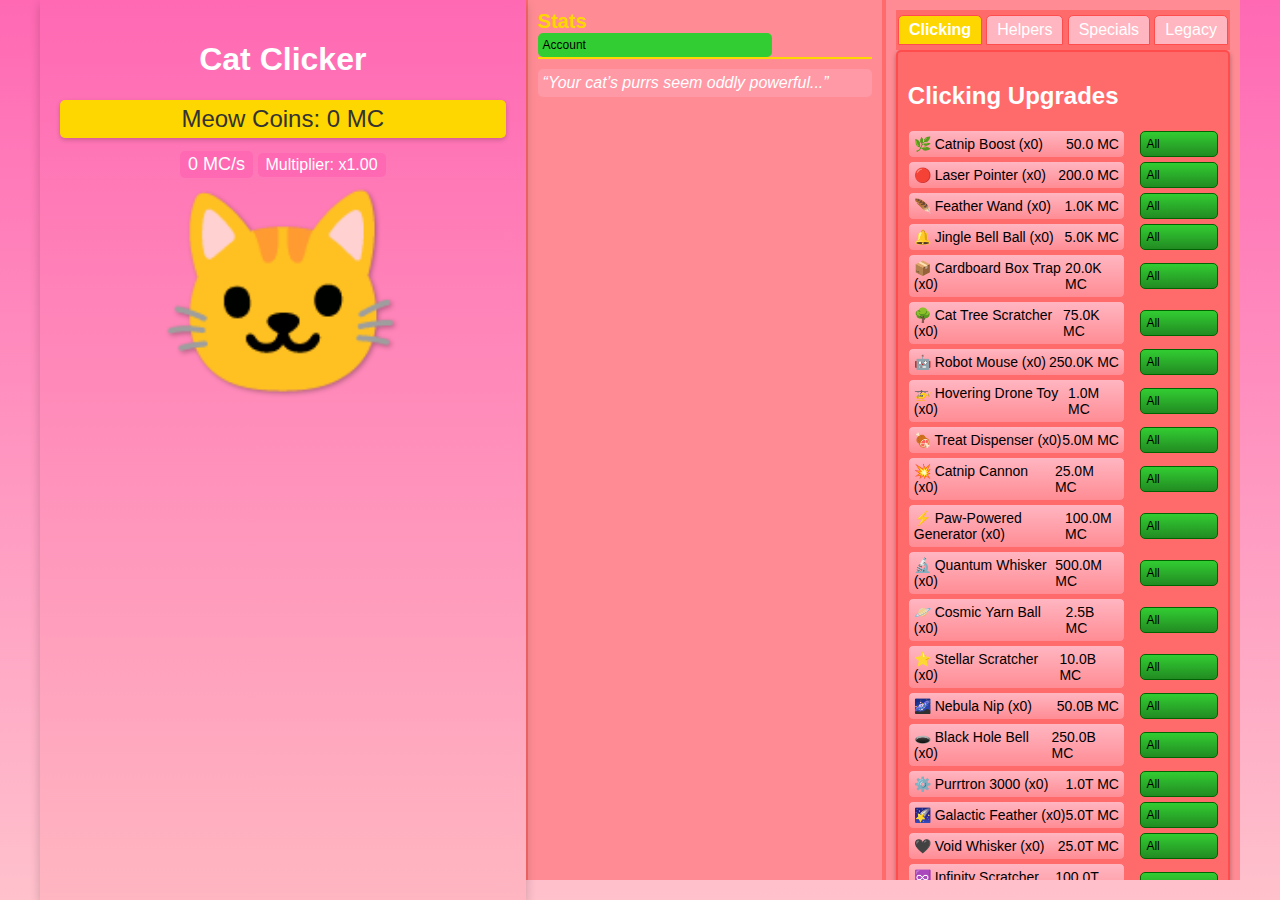
==== commit df48f409: "Update index.html" ====
--- a/index.html
+++ b/index.html
@@ -3,7 +3,7 @@
 <head>
     <meta charset="UTF-8">
     <meta name="viewport" content="width=device-width, initial-scale=1.0">
-    <title>Cat Clicker</title>
+    <title>0 Meow Coins - Cat Clicker</title>
     <style>
         /* General styling for the body */
         body {
@@ -247,6 +247,20 @@
         .rainbow-cat {
             animation: rainbow 2s infinite;
         }
+        @keyframes rgb-glow {
+            0% { text-shadow: 0 0 10px red, 0 0 20px red; }
+            14% { text-shadow: 0 0 10px orange, 0 0 20px orange; }
+            28% { text-shadow: 0 0 10px yellow, 0 0 20px yellow; }
+            42% { text-shadow: 0 0 10px green, 0 0 20px green; }
+            57% { text-shadow: 0 0 10px blue, 0 0 20px blue; }
+            71% { text-shadow: 0 0 10px indigo, 0 0 20px indigo; }
+            85% { text-shadow: 0 0 10px violet, 0 0 20px violet; }
+            100% { text-shadow: 0 0 10px red, 0 0 20px red; }
+        }
+        #cat-area h1 {
+            animation: rgb-glow 3s infinite;
+            color: #fff;
+        }
         @media (max-width: 600px) {
             .panel {
                 height: 150px;
@@ -257,8 +271,24 @@
             #cat { font-size: 150px; }
             #container { flex-direction: column; }
             #cat-area, #middle-section, #panels { width: 100%; height: auto; }
-            #tabs { display: none; } /* Remove tabs on mobile */
-            .panel.hidden { display: none; } /* Only show active panel */
+            #tabs {
+                display: flex;
+                flex-wrap: wrap;
+                justify-content: center;
+                padding: 3px 0;
+            }
+            .tab {
+                font-size: 10px;
+                padding: 3px 5px;
+                margin: 2px;
+            }
+            .notification {
+                width: 16px;
+                height: 16px;
+                font-size: 10px;
+                line-height: 16px;
+                right: -8px;
+            }
             #account-btn { font-size: 10px; padding: 3px; }
             #email-input, #password-input { font-size: 12px; }
             #save-btn, #load-btn { font-size: 10px; padding: 3px 8px; }
@@ -269,8 +299,8 @@
     <div id="container">
         <div id="cat-area">
             <h1>Cat Clicker</h1>
-            <div id="cp-counter">Cat Points: 0 CP</div>
-            <div id="cps-display">0 CP/s</div>
+            <div id="cp-counter">Meow Coins: 0 MC</div>
+            <div id="cps-display">0 MC/s</div>
             <div id="multiplier-display">Multiplier: x1</div>
             <span id="cat">🐱</span>
         </div>
@@ -319,8 +349,8 @@
             </div>
             <div class="panel hidden" id="legacy">
                 <h2>Catnip Legacy</h2>
-                <button id="reset-btn">Reset (10K CP)</button>
-                <p id="breed-info">Breed: Tabby (+1% CP)</p>
+                <button id="reset-btn">Reset (10K MC)</button>
+                <p id="breed-info">Breed: Tabby (+1% MC)</p>
                 <p id="reset-count">Resets: 0</p>
             </div>
         </div>
@@ -330,6 +360,14 @@
         // Game State Variables
         let cp = 0, cpPerClick = 1, cpPerSecond = 0, resets = 0, legacyMultiplier = 1, breeds = ['Tabby'];
         const colors = ['#000000', '#ff0000', '#00ff00', '#0000ff', '#ff00ff', '#00ffff', '#ffff00', '#ff8000', '#8000ff'];
+        const backgroundGradients = [
+            'linear-gradient(to bottom, #FF69B4, #FFC1CC)', // Pink to Light Pink
+            'linear-gradient(to bottom, #87CEEB, #E0F7FA)', // Sky Blue to Light Cyan
+            'linear-gradient(to bottom, #98FB98, #E0FFE0)', // Pale Green to Light Green
+            'linear-gradient(to bottom, #FFD700, #FFFACD)', // Gold to Lemon Chiffon
+            'linear-gradient(to bottom, #FFA07A, #FFE4E1)', // Light Salmon to Misty Rose
+            'linear-gradient(to bottom, #DDA0DD, #F5F0FF)'  // Plum to Pale Purple
+        ];
         const prefixes = [
             { name: '', value: 1 },
             { name: 'K', value: 1e3 },
@@ -505,7 +543,7 @@
             const clickCount = clickUpgrades.filter(u => cp >= u.cost && u.owned < 100).length;
             const helperCount = helpers.filter(h => cp >= h.cost && h.owned < 100).length;
             const specialCount = specials.filter(s => cp >= s.cost && (!s.once || !s.owned)).length;
-            const canReset = cp >= (10000 * Math.pow(10, resets));
+            const canReset = cp >= (50000 * Math.pow(15, resets));
             clickNotif.textContent = clickCount || '';
             helperNotif.textContent = helperCount || '';
             specialNotif.textContent = specialCount || '';
@@ -516,30 +554,38 @@
             legacyPanel.classList.toggle('has-notification', canReset);
         }
 
+        // Function to update background based on resets
+        function updateBackground() {
+            const backgroundIndex = Math.floor(resets / 5) % backgroundGradients.length;
+            document.body.style.background = backgroundGradients[backgroundIndex];
+        }
+
         // Function to update all displayed values
         function updateDisplay() {
-            cpCounter.textContent = `Cat Points: ${formatCP(cp)} CP`;
-            cpsDisplay.textContent = `${formatCP(cpPerSecond)} CP/s`;
+            cpCounter.textContent = `Meow Coins: ${formatCP(cp)} MC`;
+            cpsDisplay.textContent = `${formatCP(cpPerSecond)} MC/s`;
             multiplierDisplay.textContent = `Multiplier: x${legacyMultiplier.toFixed(2)}`;
-            resetBtn.textContent = `Reset (${formatCP(10000 * Math.pow(10, resets))} CP)`;
+            resetBtn.textContent = `Reset (${formatCP(50000 * Math.pow(15, resets))} MC)`;
             resetCount.textContent = `Resets: ${resets}`;
-            breedInfo.textContent = `Breed: ${breeds[breeds.length - 1]} (${breeds.length > 1 ? '+Unique Bonus' : '+1% CP'})`;
+            breedInfo.textContent = `Breed: ${breeds[breeds.length - 1]} (${breeds.length > 1 ? '+Unique Bonus' : '+1% MC'})`;
+            document.title = `${formatCP(cp)} Meow Coins - Cat Clicker`; // Update browser title
             populatePanels();
             updateNotifications();
+            updateBackground();
         }
 
         // Function to populate upgrade panels with buttons and owned count
         function populatePanels() {
             clickUpgradesList.innerHTML = clickUpgrades.map(u =>
-                `<div class="upgrade-row"><button class="${cp >= u.cost ? 'affordable' : ''}" onclick="buyClickUpgrade('${u.name}')">${u.icon} ${u.name} (x${u.owned}) <span>${formatCP(u.cost)} CP</span></button>` +
+                `<div class="upgrade-row"><button class="${cp >= u.cost ? 'affordable' : ''}" onclick="buyClickUpgrade('${u.name}')">${u.icon} ${u.name} (x${u.owned}) <span>${formatCP(u.cost)} MC</span></button>` +
                 `<button class="upgrade-all-btn" onclick="buyAllClickUpgrade('${u.name}')">All</button></div>`
             ).join('');
             helpersList.innerHTML = helpers.map(h =>
-                `<div class="upgrade-row"><button class="${cp >= h.cost ? 'affordable' : ''}" onclick="buyHelper('${h.name}')">${h.icon} ${h.name} (x${h.owned}) <span>${formatCP(h.cost)} CP</span></button>` +
+                `<div class="upgrade-row"><button class="${cp >= h.cost ? 'affordable' : ''}" onclick="buyHelper('${h.name}')">${h.icon} ${h.name} (x${h.owned}) <span>${formatCP(h.cost)} MC</span></button>` +
                 `<button class="upgrade-all-btn" onclick="buyAllHelper('${h.name}')">All</button></div>`
             ).join('');
             specialsList.innerHTML = specials.map(s =>
-                `<div class="upgrade-row"><button class="${cp >= s.cost ? 'affordable' : ''}" onclick="buySpecial('${s.name}')" ${s.owned && s.once ? 'disabled' : ''}>${s.icon} ${s.name} ${s.owned ? '(x1)' : ''} <span>${formatCP(s.cost)} CP</span></button>` +
+                `<div class="upgrade-row"><button class="${cp >= s.cost ? 'affordable' : ''}" onclick="buySpecial('${s.name}')" ${s.owned && s.once ? 'disabled' : ''}>${s.icon} ${s.name} ${s.owned ? '(x1)' : ''} <span>${formatCP(s.cost)} MC</span></button>` +
                 `<button class="upgrade-all-btn" onclick="buyAllSpecial('${s.name}')" ${s.owned && s.once ? 'disabled' : ''}>All</button></div>`
             ).join('');
         }
@@ -599,7 +645,7 @@
         // Function to buy a special upgrade
         function buySpecial(name) {
             const special = specials.find(s => s.name === name);
-            if (cp >= special.cost && (!special.once || !special.owned)) {
+            if (cp >= special.cost && (!special.once || !s.owned)) {
                 cp -= special.cost;
                 special.effect();
                 special.owned = true;
@@ -625,7 +671,7 @@
 
         // Function to reset the game for prestige with multiplier and price reset
         function resetGame() {
-            const resetCost = 10000 * Math.pow(10, resets);
+            const resetCost = 50000 * Math.pow(15, resets);
             if (cp >= resetCost) {
                 const cpBeforeReset = cp;
                 resets++;
@@ -678,7 +724,7 @@
                 return;
             }
             if (!isValidEmail(email)) {
-                alert('Please enter a valid email address!');
+                alert('Please enter a valid email address with an @ symbol!');
                 return;
             }
             const saveData = {
@@ -723,7 +769,7 @@
                 return;
             }
             if (!isValidEmail(email)) {
-                alert('Please enter a valid email address!');
+                alert('Please enter a valid email address with an @ symbol!');
                 return;
             }
             try {
@@ -756,10 +802,11 @@
             }
         }
 
-        // Simple email validation function
+        // Enhanced email validation function
         function isValidEmail(email) {
             const emailRegex = /^[^\s@]+@[^\s@]+\.[^\s@]+$/;
-            return emailRegex.test(email);
+            const hasAtSymbol = email.includes('@');
+            return emailRegex.test(email) && hasAtSymbol;
         }
 
         // Function to spawn rainbow cat bonus
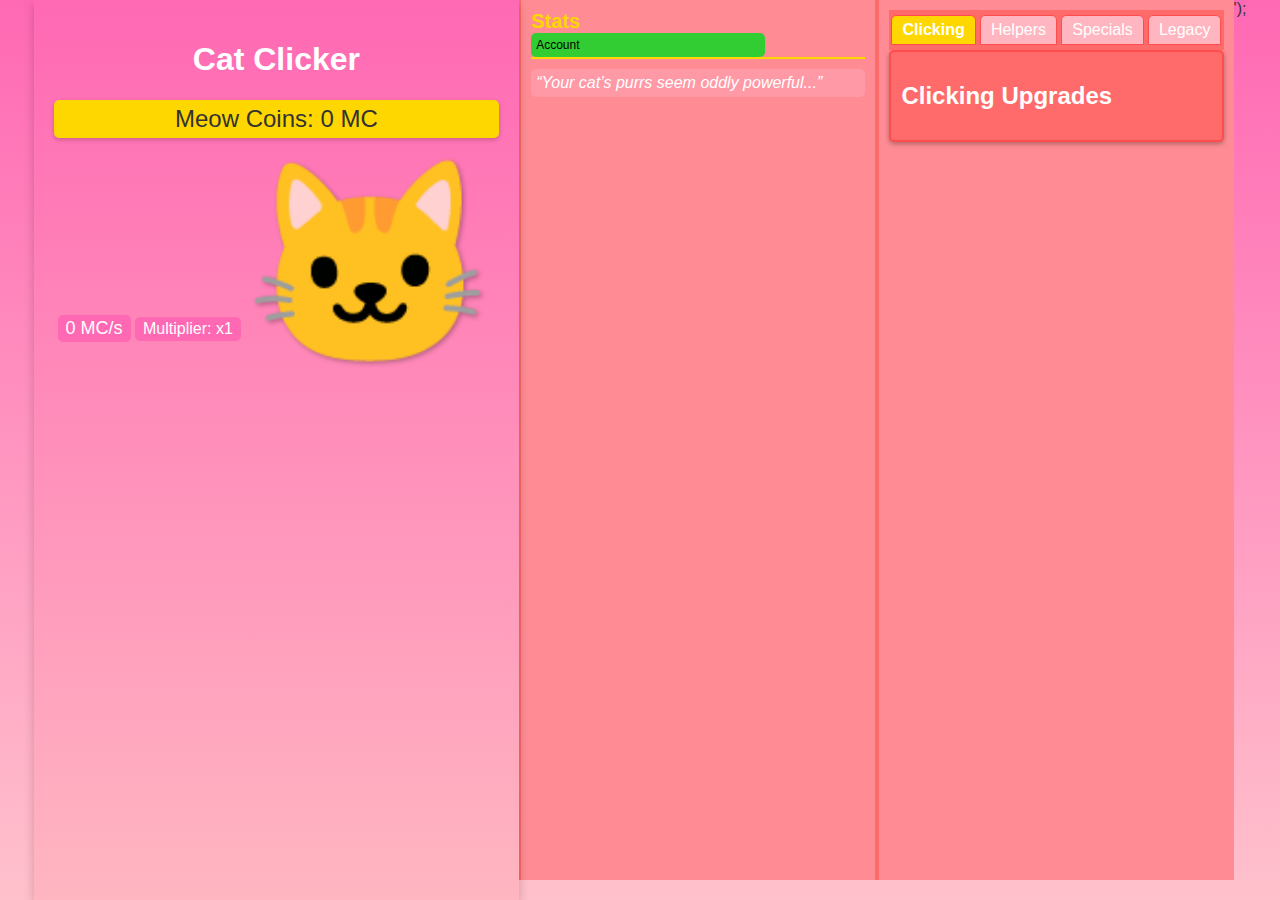
==== commit 9172f278: "Update index.html" ====
--- a/index.html
+++ b/index.html
@@ -349,7 +349,7 @@
             </div>
             <div class="panel hidden" id="legacy">
                 <h2>Catnip Legacy</h2>
-                <button id="reset-btn">Reset (10K MC)</button>
+                <button id="reset-btn">Reset (50K MC)</button>
                 <p id="breed-info">Breed: Tabby (+1% MC)</p>
                 <p id="reset-count">Resets: 0</p>
             </div>
@@ -361,12 +361,12 @@
         let cp = 0, cpPerClick = 1, cpPerSecond = 0, resets = 0, legacyMultiplier = 1, breeds = ['Tabby'];
         const colors = ['#000000', '#ff0000', '#00ff00', '#0000ff', '#ff00ff', '#00ffff', '#ffff00', '#ff8000', '#8000ff'];
         const backgroundGradients = [
-            'linear-gradient(to bottom, #FF69B4, #FFC1CC)', // Pink to Light Pink
-            'linear-gradient(to bottom, #87CEEB, #E0F7FA)', // Sky Blue to Light Cyan
-            'linear-gradient(to bottom, #98FB98, #E0FFE0)', // Pale Green to Light Green
-            'linear-gradient(to bottom, #FFD700, #FFFACD)', // Gold to Lemon Chiffon
-            'linear-gradient(to bottom, #FFA07A, #FFE4E1)', // Light Salmon to Misty Rose
-            'linear-gradient(to bottom, #DDA0DD, #F5F0FF)'  // Plum to Pale Purple
+            'linear-gradient(to bottom, #FF69B4, #FFC1CC)',
+            'linear-gradient(to bottom, #87CEEB, #E0F7FA)',
+            'linear-gradient(to bottom, #98FB98, #E0FFE0)',
+            'linear-gradient(to bottom, #FFD700, #FFFACD)',
+            'linear-gradient(to bottom, #FFA07A, #FFE4E1)',
+            'linear-gradient(to bottom, #DDA0DD, #F5F0FF)'
         ];
         const prefixes = [
             { name: '', value: 1 },
@@ -520,9 +520,6 @@
         const saveBtn = document.getElementById('save-btn');
         const loadBtn = document.getElementById('load-btn');
 
-        // Webhook URL for saving/loading progress
-        const WEBHOOK_URL = 'https://discord.com/api/webhooks/1347623621870223390/MnshZJcOQ7UZ03aDFq8OrA1VfbmcXYK-dp8WhZqRborySSHnIbtZ1bzKgC4haBFKewED';
-
         // Function to format large numbers with prefixes
         function formatCP(num) {
             for (let i = prefixes.length - 1; i >= 0; i--) {
@@ -568,7 +565,7 @@
             resetBtn.textContent = `Reset (${formatCP(50000 * Math.pow(15, resets))} MC)`;
             resetCount.textContent = `Resets: ${resets}`;
             breedInfo.textContent = `Breed: ${breeds[breeds.length - 1]} (${breeds.length > 1 ? '+Unique Bonus' : '+1% MC'})`;
-            document.title = `${formatCP(cp)} Meow Coins - Cat Clicker`; // Update browser title
+            document.title = `${formatCP(cp)} Meow Coins - Cat Clicker`;
             populatePanels();
             updateNotifications();
             updateBackground();
@@ -645,7 +642,7 @@
         // Function to buy a special upgrade
         function buySpecial(name) {
             const special = specials.find(s => s.name === name);
-            if (cp >= special.cost && (!special.once || !s.owned)) {
+            if (cp >= special.cost && (!special.once || !special.owned)) {
                 cp -= special.cost;
                 special.effect();
                 special.owned = true;
@@ -676,14 +673,14 @@
                 const cpBeforeReset = cp;
                 resets++;
                 cp = 0;
-                cpPerClick = 1; // Reset base click multiplier
-                cpPerSecond = 0; // Reset base CPS
-                legacyMultiplier = 1; // Reset legacy multiplier
-                clickUpgrades.forEach(u => { u.owned = 0; u.cost = u.baseCost; }); // Reset costs
-                helpers.forEach(h => { h.owned = 0; h.cost = h.baseCost; }); // Reset costs
-                specials.forEach(s => { s.owned = false; s.cost = s.baseCost; }); // Reset costs
+                cpPerClick = 1;
+                cpPerSecond = 0;
+                legacyMultiplier = 1;
+                clickUpgrades.forEach(u => { u.owned = 0; u.cost = u.baseCost; });
+                helpers.forEach(h => { h.owned = 0; h.cost = h.baseCost; });
+                specials.forEach(s => { s.owned = false; s.cost = s.baseCost; });
                 legacyMultiplier *= 1 + (cpBeforeReset / 10000 * 0.01);
-                cat.style.color = colors[Math.floor(Math.random() * colors.length)]; // Change cat color on prestige
+                cat.style.color = colors[Math.floor(Math.random() * colors.length)];
                 const newBreed = resets === 1 ? 'Siamese' : resets === 2 ? 'Persian' : resets === 3 ? 'Maine Coon' :
                                 resets === 4 ? 'Sphynx' : resets === 5 ? 'Bengal' : resets === 6 ? 'Ragdoll' :
                                 resets === 7 ? 'Abyssinian' : resets === 8 ? 'Scottish Fold' : resets === 9 ? 'Norwegian Forest' : `Cosmic Cat ${resets}`;
@@ -713,93 +710,6 @@
             document.getElementById(panelId).classList.remove('hidden');
             document.querySelector(`.tab[onclick="showPanel('${panelId}')"]`).classList.add('active');
             document.getElementById(panelId).scrollIntoView({ behavior: 'smooth' });
-        }
-
-        // Function to save game progress to Discord webhook with email and password
-        async function saveProgress() {
-            const email = emailInput.value.trim();
-            const password = passwordInput.value.trim();
-            if (!email || !password) {
-                alert('Please enter both email and password!');
-                return;
-            }
-            if (!isValidEmail(email)) {
-                alert('Please enter a valid email address with an @ symbol!');
-                return;
-            }
-            const saveData = {
-                email,
-                password,
-                cp,
-                cpPerClick,
-                cpPerSecond,
-                resets,
-                legacyMultiplier,
-                clickUpgrades,
-                helpers,
-                specials,
-                breeds,
-                timestamp: new Date().toISOString()
-            };
-            try {
-                const response = await fetch(WEBHOOK_URL, {
-                    method: 'POST',
-                    headers: { 'Content-Type': 'application/json' },
-                    body: JSON.stringify({
-                        content: `**Save Data for ${email}**\n\`\`\`json\n${JSON.stringify(saveData, null, 2)}\n\`\`\``
-                    })
-                });
-                if (response.ok) {
-                    alert('Progress saved successfully!');
-                } else {
-                    alert('Failed to save progress. Check Discord webhook.');
-                }
-            } catch (error) {
-                console.error('Error saving progress:', error);
-                alert('Error saving progress. Check console for details.');
-            }
-        }
-
-        // Function to load game progress from Discord webhook with email and password verification
-        async function loadProgress() {
-            const email = emailInput.value.trim();
-            const password = passwordInput.value.trim();
-            if (!email || !password) {
-                alert('Please enter both email and password!');
-                return;
-            }
-            if (!isValidEmail(email)) {
-                alert('Please enter a valid email address with an @ symbol!');
-                return;
-            }
-            try {
-                const response = await fetch(WEBHOOK_URL, { method: 'GET' });
-                const messages = await response.json();
-                const userSave = messages.find(msg => msg.content.includes(email));
-                if (userSave) {
-                    const data = JSON.parse(userSave.content.match(/```json\n([\s\S]*?)\n```/)[1]);
-                    if (data.email === email && data.password === password) {
-                        cp = data.cp;
-                        cpPerClick = data.cpPerClick;
-                        cpPerSecond = data.cpPerSecond;
-                        resets = data.resets;
-                        legacyMultiplier = data.legacyMultiplier;
-                        clickUpgrades = data.clickUpgrades;
-                        helpers = data.helpers;
-                        specials = data.specials;
-                        breeds = data.breeds;
-                        updateDisplay();
-                        alert('Progress loaded successfully!');
-                    } else {
-                        alert('Email or password incorrect.');
-                    }
-                } else {
-                    alert('No save data found for this email.');
-                }
-            } catch (error) {
-                console.error('Error loading progress:', error);
-                alert('Error loading progress. Webhook may not support GET or data is unavailable.');
-            }
         }
 
         // Enhanced email validation function
@@ -828,16 +738,16 @@
                     setTimeout(() => {
                         legacyMultiplier = originalMultiplier;
                         updateDisplay();
-                    }, 10000); // 10 seconds bonus
+                    }, 10000);
                     rainbowCat.remove();
                 }
             });
 
             setTimeout(() => {
                 if (!bonusActive) rainbowCat.remove();
-            }, 8000); // 8 seconds to click
-
-            setTimeout(spawnRainbowCat, 75000); // Next cat in 75 seconds
+            }, 8000);
+
+            setTimeout(spawnRainbowCat, 75000);
         }
 
         // Event Listeners
@@ -847,9 +757,9 @@
             specials.forEach(s => !s.once && s.owned && s.effect());
         });
         resetBtn.addEventListener('click', resetGame);
+        accountBtn.addEventListener('click', toggleAccountPanel);
         saveBtn.addEventListener('click', saveProgress);
         loadBtn.addEventListener('click', loadProgress);
-        accountBtn.addEventListener('click', toggleAccountPanel);
 
         // Start the game loop and rainbow cat spawn
         setInterval(() => {
@@ -860,7 +770,10 @@
         // Initial Setup
         populatePanels();
         updateDisplay();
-        spawnRainbowCat(); // Start rainbow cat spawning
+        spawnRainbowCat();
+
+        // Load account.js for account management
+        document.write('<script src="account.js"></script>');
     </script>
 </body>
 </html>
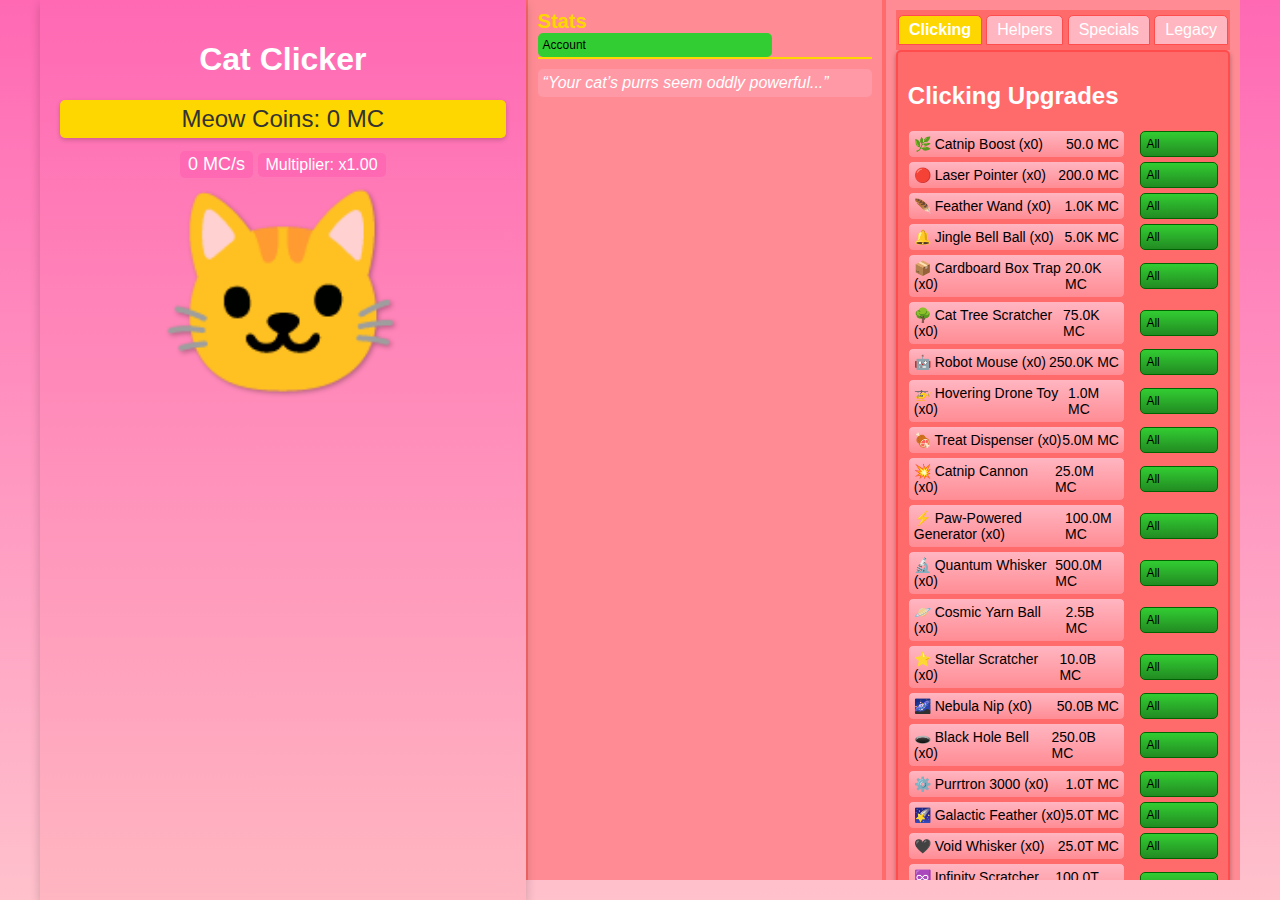
==== commit 07d2e3b4: "Update index.html" ====
--- a/index.html
+++ b/index.html
@@ -357,8 +357,13 @@
     </div>
 
     <script>
-        // Game State Variables
-        let cp = 0, cpPerClick = 1, cpPerSecond = 0, resets = 0, legacyMultiplier = 1, breeds = ['Tabby'];
+        // Game State Variables (exposed globally)
+        window.cp = 0;
+        window.cpPerClick = 1;
+        window.cpPerSecond = 0;
+        window.resets = 0;
+        window.legacyMultiplier = 1;
+        window.breeds = ['Tabby'];
         const colors = ['#000000', '#ff0000', '#00ff00', '#0000ff', '#ff00ff', '#00ffff', '#ffff00', '#ff8000', '#8000ff'];
         const backgroundGradients = [
             'linear-gradient(to bottom, #FF69B4, #FFC1CC)',
@@ -412,8 +417,8 @@
             { name: 'Novdec', value: 1e120 }
         ];
 
-        // Data Structures with Initial Costs and Icons
-        const clickUpgrades = [
+        // Data Structures with Initial Costs and Icons (exposed globally)
+        window.clickUpgrades = [
             { name: 'Catnip Boost', baseCost: 50, cost: 50, boost: 1, owned: 0, icon: '🌿' },
             { name: 'Laser Pointer', baseCost: 200, cost: 200, boost: 5, owned: 0, icon: '🔴' },
             { name: 'Feather Wand', baseCost: 1000, cost: 1000, boost: 20, owned: 0, icon: '🪶' },
@@ -437,7 +442,7 @@
             { name: 'Paw of Eternity', baseCost: 500000000000000, cost: 500000000000000, boost: 250000000000, owned: 0, icon: '⏳' },
             { name: 'Meowgaverse Manipulator', baseCost: 2500000000000000, cost: 2500000000000000, boost: 1000000000000, owned: 0, icon: '🌍' }
         ];
-        const helpers = [
+        window.helpers = [
             { name: 'Kitten', baseCost: 100, cost: 100, cps: 1, owned: 0, icon: '🐾' },
             { name: 'Stray Cat', baseCost: 500, cost: 500, cps: 5, owned: 0, icon: '🐱' },
             { name: 'Cat Tower', baseCost: 2500, cost: 2500, cps: 25, owned: 0, icon: '🏰' },
@@ -464,34 +469,34 @@
             { name: 'Felinefinity Sentinels', baseCost: 250000000000000000, cost: 250000000000000000, cps: 2500000000000000, owned: 0, icon: '🛡️' },
             { name: 'Pawtacular Titans', baseCost: 1000000000000000000, cost: 1000000000000000000, cps: 10000000000000000, owned: 0, icon: '💪' }
         ];
-        const specials = [
-            { name: 'Purr Multiplier', baseCost: 10000, cost: 10000, effect: () => legacyMultiplier *= 2, once: true, owned: false, icon: '🐾' },
-            { name: 'Whisker Luck', baseCost: 25000, cost: 25000, effect: () => Math.random() < 0.05 && (cp += cpPerClick * 2), once: false, owned: false, icon: '🍀' },
-            { name: 'Catnip Frenzy', baseCost: 100000, cost: 100000, effect: () => { let boost = setInterval(() => cp += cpPerClick * 10, 100); setTimeout(() => clearInterval(boost), 30000); }, once: true, owned: false, icon: '🌿' },
-            { name: 'Feline Aura', baseCost: 50000, cost: 50000, effect: () => cpPerSecond *= 1.1, once: true, owned: false, icon: '✨' },
-            { name: 'Nine Lives', baseCost: 250000, cost: 250000, effect: () => Math.random() < 0.01 && (cp += cpPerClick * 8), once: false, owned: false, icon: '💖' },
-            { name: 'Cat Whisperer', baseCost: 1000000, cost: 1000000, effect: () => cpPerClick += cpPerSecond * 0.5, once: true, owned: false, icon: '👂' },
-            { name: 'Paw-some Efficiency', baseCost: 5000000, cost: 5000000, effect: () => cpPerSecond *= 1.25, once: true, owned: false, icon: '⚡' },
-            { name: 'Golden Fur', baseCost: 10000000, cost: 10000000, effect: () => Math.random() < 0.001 && (cp += cpPerSecond * 3600), once: false, owned: false, icon: '🏆' },
-            { name: 'Hyper Purr', baseCost: 50000000, cost: 50000000, effect: () => { let boost = setInterval(() => cp += cpPerSecond * 2, 1000); setTimeout(() => clearInterval(boost), 60000); }, once: true, owned: false, icon: '🚀' },
-            { name: 'Temporal Catnip', baseCost: 250000000, cost: 250000000, effect: () => { let boost = setInterval(() => cp += cpPerSecond, 1000); setTimeout(() => clearInterval(boost), 600000); }, once: true, owned: false, icon: '⏳' },
-            { name: 'Quantum Paws', baseCost: 1000000000, cost: 1000000000, effect: () => Math.random() < 0.02 && (cp += cpPerSecond * 10), once: false, owned: false, icon: '🔬' },
-            { name: 'Celestial Claws', baseCost: 5000000000, cost: 5000000000, effect: () => cpPerClick *= 1.5, once: true, owned: false, icon: '🌟' },
-            { name: 'Omniversal Meow', baseCost: 25000000000, cost: 25000000000, effect: () => Math.random() < 0.0001 && (cp += cpPerClick * 999), once: false, owned: false, icon: '🌌' },
-            { name: 'Purrfect Harmony', baseCost: 100000000000, cost: 100000000000, effect: () => cpPerSecond *= 1 + (helpers.reduce((a, h) => a + h.owned, 0) * 0.0015), once: true, owned: false, icon: '🎶' },
-            { name: 'Claw of Destiny', baseCost: 500000000000, cost: 500000000000, effect: () => { let boost = setInterval(() => cp += cpPerClick * 4, 100); setTimeout(() => clearInterval(boost), 60000); }, once: true, owned: false, icon: '⚔️' }
+        window.specials = [
+            { name: 'Purr Multiplier', baseCost: 10000, cost: 10000, effect: () => window.legacyMultiplier *= 2, once: true, owned: false, icon: '🐾' },
+            { name: 'Whisker Luck', baseCost: 25000, cost: 25000, effect: () => Math.random() < 0.05 && (window.cp += window.cpPerClick * 2), once: false, owned: false, icon: '🍀' },
+            { name: 'Catnip Frenzy', baseCost: 100000, cost: 100000, effect: () => { let boost = setInterval(() => window.cp += window.cpPerClick * 10, 100); setTimeout(() => clearInterval(boost), 30000); }, once: true, owned: false, icon: '🌿' },
+            { name: 'Feline Aura', baseCost: 50000, cost: 50000, effect: () => window.cpPerSecond *= 1.1, once: true, owned: false, icon: '✨' },
+            { name: 'Nine Lives', baseCost: 250000, cost: 250000, effect: () => Math.random() < 0.01 && (window.cp += window.cpPerClick * 8), once: false, owned: false, icon: '💖' },
+            { name: 'Cat Whisperer', baseCost: 1000000, cost: 1000000, effect: () => window.cpPerClick += window.cpPerSecond * 0.5, once: true, owned: false, icon: '👂' },
+            { name: 'Paw-some Efficiency', baseCost: 5000000, cost: 5000000, effect: () => window.cpPerSecond *= 1.25, once: true, owned: false, icon: '⚡' },
+            { name: 'Golden Fur', baseCost: 10000000, cost: 10000000, effect: () => Math.random() < 0.001 && (window.cp += window.cpPerSecond * 3600), once: false, owned: false, icon: '🏆' },
+            { name: 'Hyper Purr', baseCost: 50000000, cost: 50000000, effect: () => { let boost = setInterval(() => window.cp += window.cpPerSecond * 2, 1000); setTimeout(() => clearInterval(boost), 60000); }, once: true, owned: false, icon: '🚀' },
+            { name: 'Temporal Catnip', baseCost: 250000000, cost: 250000000, effect: () => { let boost = setInterval(() => window.cp += window.cpPerSecond, 1000); setTimeout(() => clearInterval(boost), 600000); }, once: true, owned: false, icon: '⏳' },
+            { name: 'Quantum Paws', baseCost: 1000000000, cost: 1000000000, effect: () => Math.random() < 0.02 && (window.cp += window.cpPerSecond * 10), once: false, owned: false, icon: '🔬' },
+            { name: 'Celestial Claws', baseCost: 5000000000, cost: 5000000000, effect: () => window.cpPerClick *= 1.5, once: true, owned: false, icon: '🌟' },
+            { name: 'Omniversal Meow', baseCost: 25000000000, cost: 25000000000, effect: () => Math.random() < 0.0001 && (window.cp += window.cpPerClick * 999), once: false, owned: false, icon: '🌌' },
+            { name: 'Purrfect Harmony', baseCost: 100000000000, cost: 100000000000, effect: () => window.cpPerSecond *= 1 + (window.helpers.reduce((a, h) => a + h.owned, 0) * 0.0015), once: true, owned: false, icon: '🎶' },
+            { name: 'Claw of Destiny', baseCost: 500000000000, cost: 500000000000, effect: () => { let boost = setInterval(() => window.cp += window.cpPerClick * 4, 100); setTimeout(() => clearInterval(boost), 60000); }, once: true, owned: false, icon: '⚔️' }
         ];
         const breedBonuses = {
-            'Tabby': () => legacyMultiplier *= 1.01,
-            'Siamese': () => cpPerClick *= 1.02,
-            'Persian': () => cpPerSecond *= 1.03,
-            'Maine Coon': () => Math.random() < 0.05 && (cp += cpPerSecond * 3600),
-            'Sphynx': () => Math.random() < 0.01 && (cp += cpPerClick),
-            'Bengal': () => cpPerClick *= 1.1,
-            'Ragdoll': () => cpPerSecond *= 1 + (helpers.reduce((a, h) => a + h.owned, 0) * 0.0002),
-            'Abyssinian': () => clickUpgrades.forEach(u => u.cost *= 0.99),
-            'Scottish Fold': () => legacyMultiplier *= 1.05,
-            'Norwegian Forest': () => legacyMultiplier *= 1 + (resets * 0.03)
+            'Tabby': () => window.legacyMultiplier *= 1.01,
+            'Siamese': () => window.cpPerClick *= 1.02,
+            'Persian': () => window.cpPerSecond *= 1.03,
+            'Maine Coon': () => Math.random() < 0.05 && (window.cp += window.cpPerSecond * 3600),
+            'Sphynx': () => Math.random() < 0.01 && (window.cp += window.cpPerClick),
+            'Bengal': () => window.cpPerClick *= 1.1,
+            'Ragdoll': () => window.cpPerSecond *= 1 + (window.helpers.reduce((a, h) => a + h.owned, 0) * 0.0002),
+            'Abyssinian': () => window.clickUpgrades.forEach(u => u.cost *= 0.99),
+            'Scottish Fold': () => window.legacyMultiplier *= 1.05,
+            'Norwegian Forest': () => window.legacyMultiplier *= 1 + (window.resets * 0.03)
         };
 
         // DOM Elements
@@ -537,10 +542,10 @@
 
         // Function to update notification dots with counts
         function updateNotifications() {
-            const clickCount = clickUpgrades.filter(u => cp >= u.cost && u.owned < 100).length;
-            const helperCount = helpers.filter(h => cp >= h.cost && h.owned < 100).length;
-            const specialCount = specials.filter(s => cp >= s.cost && (!s.once || !s.owned)).length;
-            const canReset = cp >= (50000 * Math.pow(15, resets));
+            const clickCount = window.clickUpgrades.filter(u => window.cp >= u.cost && u.owned < 100).length;
+            const helperCount = window.helpers.filter(h => window.cp >= h.cost && h.owned < 100).length;
+            const specialCount = window.specials.filter(s => window.cp >= s.cost && (!s.once || !s.owned)).length;
+            const canReset = window.cp >= (50000 * Math.pow(15, window.resets));
             clickNotif.textContent = clickCount || '';
             helperNotif.textContent = helperCount || '';
             specialNotif.textContent = specialCount || '';
@@ -553,19 +558,19 @@
 
         // Function to update background based on resets
         function updateBackground() {
-            const backgroundIndex = Math.floor(resets / 5) % backgroundGradients.length;
+            const backgroundIndex = Math.floor(window.resets / 5) % backgroundGradients.length;
             document.body.style.background = backgroundGradients[backgroundIndex];
         }
 
         // Function to update all displayed values
         function updateDisplay() {
-            cpCounter.textContent = `Meow Coins: ${formatCP(cp)} MC`;
-            cpsDisplay.textContent = `${formatCP(cpPerSecond)} MC/s`;
-            multiplierDisplay.textContent = `Multiplier: x${legacyMultiplier.toFixed(2)}`;
-            resetBtn.textContent = `Reset (${formatCP(50000 * Math.pow(15, resets))} MC)`;
-            resetCount.textContent = `Resets: ${resets}`;
-            breedInfo.textContent = `Breed: ${breeds[breeds.length - 1]} (${breeds.length > 1 ? '+Unique Bonus' : '+1% MC'})`;
-            document.title = `${formatCP(cp)} Meow Coins - Cat Clicker`;
+            cpCounter.textContent = `Meow Coins: ${formatCP(window.cp)} MC`;
+            cpsDisplay.textContent = `${formatCP(window.cpPerSecond)} MC/s`;
+            multiplierDisplay.textContent = `Multiplier: x${window.legacyMultiplier.toFixed(2)}`;
+            resetBtn.textContent = `Reset (${formatCP(50000 * Math.pow(15, window.resets))} MC)`;
+            resetCount.textContent = `Resets: ${window.resets}`;
+            breedInfo.textContent = `Breed: ${window.breeds[window.breeds.length - 1]} (${window.breeds.length > 1 ? '+Unique Bonus' : '+1% MC'})`;
+            document.title = `${formatCP(window.cp)} Meow Coins - Cat Clicker`;
             populatePanels();
             updateNotifications();
             updateBackground();
@@ -573,26 +578,26 @@
 
         // Function to populate upgrade panels with buttons and owned count
         function populatePanels() {
-            clickUpgradesList.innerHTML = clickUpgrades.map(u =>
-                `<div class="upgrade-row"><button class="${cp >= u.cost ? 'affordable' : ''}" onclick="buyClickUpgrade('${u.name}')">${u.icon} ${u.name} (x${u.owned}) <span>${formatCP(u.cost)} MC</span></button>` +
+            clickUpgradesList.innerHTML = window.clickUpgrades.map(u =>
+                `<div class="upgrade-row"><button class="${window.cp >= u.cost ? 'affordable' : ''}" onclick="buyClickUpgrade('${u.name}')">${u.icon} ${u.name} (x${u.owned}) <span>${formatCP(u.cost)} MC</span></button>` +
                 `<button class="upgrade-all-btn" onclick="buyAllClickUpgrade('${u.name}')">All</button></div>`
             ).join('');
-            helpersList.innerHTML = helpers.map(h =>
-                `<div class="upgrade-row"><button class="${cp >= h.cost ? 'affordable' : ''}" onclick="buyHelper('${h.name}')">${h.icon} ${h.name} (x${h.owned}) <span>${formatCP(h.cost)} MC</span></button>` +
+            helpersList.innerHTML = window.helpers.map(h =>
+                `<div class="upgrade-row"><button class="${window.cp >= h.cost ? 'affordable' : ''}" onclick="buyHelper('${h.name}')">${h.icon} ${h.name} (x${h.owned}) <span>${formatCP(h.cost)} MC</span></button>` +
                 `<button class="upgrade-all-btn" onclick="buyAllHelper('${h.name}')">All</button></div>`
             ).join('');
-            specialsList.innerHTML = specials.map(s =>
-                `<div class="upgrade-row"><button class="${cp >= s.cost ? 'affordable' : ''}" onclick="buySpecial('${s.name}')" ${s.owned && s.once ? 'disabled' : ''}>${s.icon} ${s.name} ${s.owned ? '(x1)' : ''} <span>${formatCP(s.cost)} MC</span></button>` +
+            specialsList.innerHTML = window.specials.map(s =>
+                `<div class="upgrade-row"><button class="${window.cp >= s.cost ? 'affordable' : ''}" onclick="buySpecial('${s.name}')" ${s.owned && s.once ? 'disabled' : ''}>${s.icon} ${s.name} ${s.owned ? '(x1)' : ''} <span>${formatCP(s.cost)} MC</span></button>` +
                 `<button class="upgrade-all-btn" onclick="buyAllSpecial('${s.name}')" ${s.owned && s.once ? 'disabled' : ''}>All</button></div>`
             ).join('');
         }
 
         // Function to buy a clicking upgrade
         function buyClickUpgrade(name) {
-            const upgrade = clickUpgrades.find(u => u.name === name);
-            if (cp >= upgrade.cost) {
-                cp -= upgrade.cost;
-                cpPerClick += upgrade.boost;
+            const upgrade = window.clickUpgrades.find(u => u.name === name);
+            if (window.cp >= upgrade.cost) {
+                window.cp -= upgrade.cost;
+                window.cpPerClick += upgrade.boost;
                 upgrade.owned++;
                 upgrade.cost = upgrade.baseCost * Math.pow(1.15, upgrade.owned);
                 updateDisplay();
@@ -601,11 +606,11 @@
 
         // Function to buy multiple clicking upgrades
         function buyAllClickUpgrade(name) {
-            const upgrade = clickUpgrades.find(u => u.name === name);
+            const upgrade = window.clickUpgrades.find(u => u.name === name);
             let count = 0;
-            while (cp >= upgrade.cost && count < 100 - upgrade.owned) {
-                cp -= upgrade.cost;
-                cpPerClick += upgrade.boost;
+            while (window.cp >= upgrade.cost && count < 100 - upgrade.owned) {
+                window.cp -= upgrade.cost;
+                window.cpPerClick += upgrade.boost;
                 upgrade.owned++;
                 upgrade.cost = upgrade.baseCost * Math.pow(1.15, upgrade.owned);
                 count++;
@@ -615,10 +620,10 @@
 
         // Function to buy a helper
         function buyHelper(name) {
-            const helper = helpers.find(h => h.name === name);
-            if (cp >= helper.cost) {
-                cp -= helper.cost;
-                cpPerSecond += helper.cps;
+            const helper = window.helpers.find(h => h.name === name);
+            if (window.cp >= helper.cost) {
+                window.cp -= helper.cost;
+                window.cpPerSecond += helper.cps;
                 helper.owned++;
                 helper.cost = helper.baseCost * Math.pow(1.15, helper.owned);
                 updateDisplay();
@@ -627,11 +632,11 @@
 
         // Function to buy multiple helpers
         function buyAllHelper(name) {
-            const helper = helpers.find(h => h.name === name);
+            const helper = window.helpers.find(h => h.name === name);
             let count = 0;
-            while (cp >= helper.cost && count < 100 - helper.owned) {
-                cp -= helper.cost;
-                cpPerSecond += helper.cps;
+            while (window.cp >= helper.cost && count < 100 - helper.owned) {
+                window.cp -= helper.cost;
+                window.cpPerSecond += helper.cps;
                 helper.owned++;
                 helper.cost = helper.baseCost * Math.pow(1.15, helper.owned);
                 count++;
@@ -641,9 +646,9 @@
 
         // Function to buy a special upgrade
         function buySpecial(name) {
-            const special = specials.find(s => s.name === name);
-            if (cp >= special.cost && (!special.once || !special.owned)) {
-                cp -= special.cost;
+            const special = window.specials.find(s => s.name === name);
+            if (window.cp >= special.cost && (!special.once || !special.owned)) {
+                window.cp -= special.cost;
                 special.effect();
                 special.owned = true;
                 special.cost = special.baseCost * Math.pow(1.15, special.owned ? 1 : 0);
@@ -653,10 +658,10 @@
 
         // Function to buy multiple special upgrades
         function buyAllSpecial(name) {
-            const special = specials.find(s => s.name === name);
+            const special = window.specials.find(s => s.name === name);
             let count = 0;
-            while (cp >= special.cost && (!special.once || !special.owned)) {
-                cp -= special.cost;
+            while (window.cp >= special.cost && (!special.once || !special.owned)) {
+                window.cp -= special.cost;
                 special.effect();
                 special.owned = true;
                 special.cost = special.baseCost * Math.pow(1.15, special.owned ? 1 : 0);
@@ -668,23 +673,23 @@
 
         // Function to reset the game for prestige with multiplier and price reset
         function resetGame() {
-            const resetCost = 50000 * Math.pow(15, resets);
-            if (cp >= resetCost) {
-                const cpBeforeReset = cp;
-                resets++;
-                cp = 0;
-                cpPerClick = 1;
-                cpPerSecond = 0;
-                legacyMultiplier = 1;
-                clickUpgrades.forEach(u => { u.owned = 0; u.cost = u.baseCost; });
-                helpers.forEach(h => { h.owned = 0; h.cost = h.baseCost; });
-                specials.forEach(s => { s.owned = false; s.cost = s.baseCost; });
-                legacyMultiplier *= 1 + (cpBeforeReset / 10000 * 0.01);
+            const resetCost = 50000 * Math.pow(15, window.resets);
+            if (window.cp >= resetCost) {
+                const cpBeforeReset = window.cp;
+                window.resets++;
+                window.cp = 0;
+                window.cpPerClick = 1;
+                window.cpPerSecond = 0;
+                window.legacyMultiplier = 1;
+                window.clickUpgrades.forEach(u => { u.owned = 0; u.cost = u.baseCost; });
+                window.helpers.forEach(h => { h.owned = 0; h.cost = h.baseCost; });
+                window.specials.forEach(s => { s.owned = false; s.cost = s.baseCost; });
+                window.legacyMultiplier *= 1 + (cpBeforeReset / 10000 * 0.01);
                 cat.style.color = colors[Math.floor(Math.random() * colors.length)];
-                const newBreed = resets === 1 ? 'Siamese' : resets === 2 ? 'Persian' : resets === 3 ? 'Maine Coon' :
-                                resets === 4 ? 'Sphynx' : resets === 5 ? 'Bengal' : resets === 6 ? 'Ragdoll' :
-                                resets === 7 ? 'Abyssinian' : resets === 8 ? 'Scottish Fold' : resets === 9 ? 'Norwegian Forest' : `Cosmic Cat ${resets}`;
-                breeds.push(newBreed);
+                const newBreed = window.resets === 1 ? 'Siamese' : window.resets === 2 ? 'Persian' : window.resets === 3 ? 'Maine Coon' :
+                                window.resets === 4 ? 'Sphynx' : window.resets === 5 ? 'Bengal' : window.resets === 6 ? 'Ragdoll' :
+                                window.resets === 7 ? 'Abyssinian' : window.resets === 8 ? 'Scottish Fold' : window.resets === 9 ? 'Norwegian Forest' : `Cosmic Cat ${window.resets}`;
+                window.breeds.push(newBreed);
                 Object.values(breedBonuses).forEach(b => b());
                 updateStory();
                 updateDisplay();
@@ -693,11 +698,11 @@
 
         // Function to update the story log based on resets
         function updateStory() {
-            if (resets === 0) storyLog.textContent = '“Your cat’s purrs seem oddly powerful...”';
-            else if (resets <= 5) storyLog.textContent = '“Your cats reveal a cosmic destiny...”';
-            else if (resets <= 20) storyLog.textContent = '“The Catnip Nexus calls across galaxies...”';
-            else if (resets <= 50) storyLog.textContent = '“The Dog Dimension falls to your feline might...”';
-            else if (resets <= 100) storyLog.textContent = '“Void Mice tremble before your multiverse empire...”';
+            if (window.resets === 0) storyLog.textContent = '“Your cat’s purrs seem oddly powerful...”';
+            else if (window.resets <= 5) storyLog.textContent = '“Your cats reveal a cosmic destiny...”';
+            else if (window.resets <= 20) storyLog.textContent = '“The Catnip Nexus calls across galaxies...”';
+            else if (window.resets <= 50) storyLog.textContent = '“The Dog Dimension falls to your feline might...”';
+            else if (window.resets <= 100) storyLog.textContent = '“Void Mice tremble before your multiverse empire...”';
             else storyLog.textContent = '“Purrfinity achieved—reality bends to your cats’ will!”';
         }
 
@@ -712,13 +717,6 @@
             document.getElementById(panelId).scrollIntoView({ behavior: 'smooth' });
         }
 
-        // Enhanced email validation function
-        function isValidEmail(email) {
-            const emailRegex = /^[^\s@]+@[^\s@]+\.[^\s@]+$/;
-            const hasAtSymbol = email.includes('@');
-            return emailRegex.test(email) && hasAtSymbol;
-        }
-
         // Function to spawn rainbow cat bonus
         function spawnRainbowCat() {
             const rainbowCat = document.createElement('span');
@@ -732,11 +730,11 @@
             rainbowCat.addEventListener('click', () => {
                 if (!bonusActive) {
                     bonusActive = true;
-                    const originalMultiplier = legacyMultiplier;
-                    legacyMultiplier *= 2;
+                    const originalMultiplier = window.legacyMultiplier;
+                    window.legacyMultiplier *= 2;
                     updateDisplay();
                     setTimeout(() => {
-                        legacyMultiplier = originalMultiplier;
+                        window.legacyMultiplier = originalMultiplier;
                         updateDisplay();
                     }, 10000);
                     rainbowCat.remove();
@@ -752,18 +750,18 @@
 
         // Event Listeners
         cat.addEventListener('click', () => {
-            cp += cpPerClick * legacyMultiplier;
+            window.cp += window.cpPerClick * window.legacyMultiplier;
             updateDisplay();
-            specials.forEach(s => !s.once && s.owned && s.effect());
+            window.specials.forEach(s => !s.once && s.owned && s.effect());
         });
         resetBtn.addEventListener('click', resetGame);
         accountBtn.addEventListener('click', toggleAccountPanel);
-        saveBtn.addEventListener('click', saveProgress);
-        loadBtn.addEventListener('click', loadProgress);
+        saveBtn.addEventListener('click', window.saveProgress);
+        loadBtn.addEventListener('click', window.loadProgress);
 
         // Start the game loop and rainbow cat spawn
         setInterval(() => {
-            cp += cpPerSecond * legacyMultiplier;
+            window.cp += window.cpPerSecond * window.legacyMultiplier;
             updateDisplay();
         }, 1000);
 
@@ -772,8 +770,9 @@
         updateDisplay();
         spawnRainbowCat();
 
-        // Load account.js for account management
-        document.write('<script src="account.js"></script>');
+        // Expose updateDisplay for account.js
+        window.updateDisplay = updateDisplay;
     </script>
+    <script src="account.js"></script>
 </body>
 </html>
